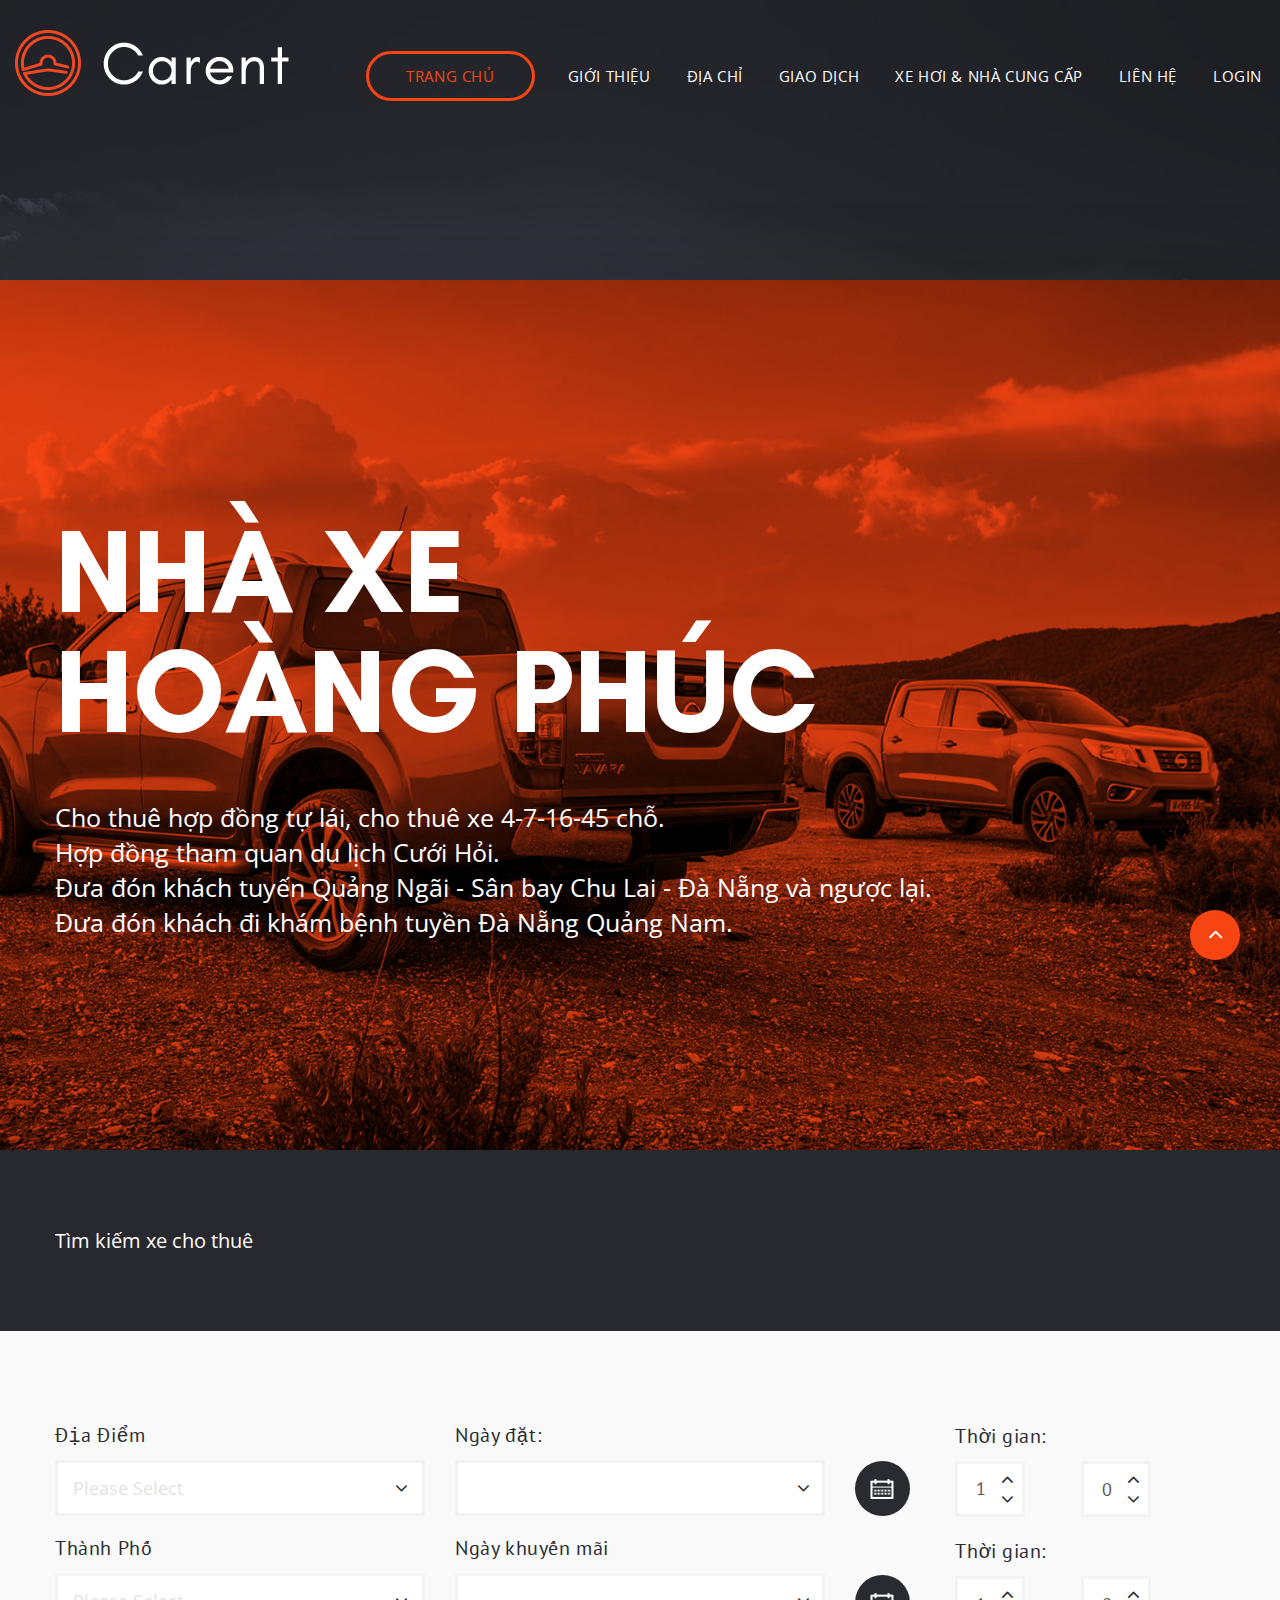
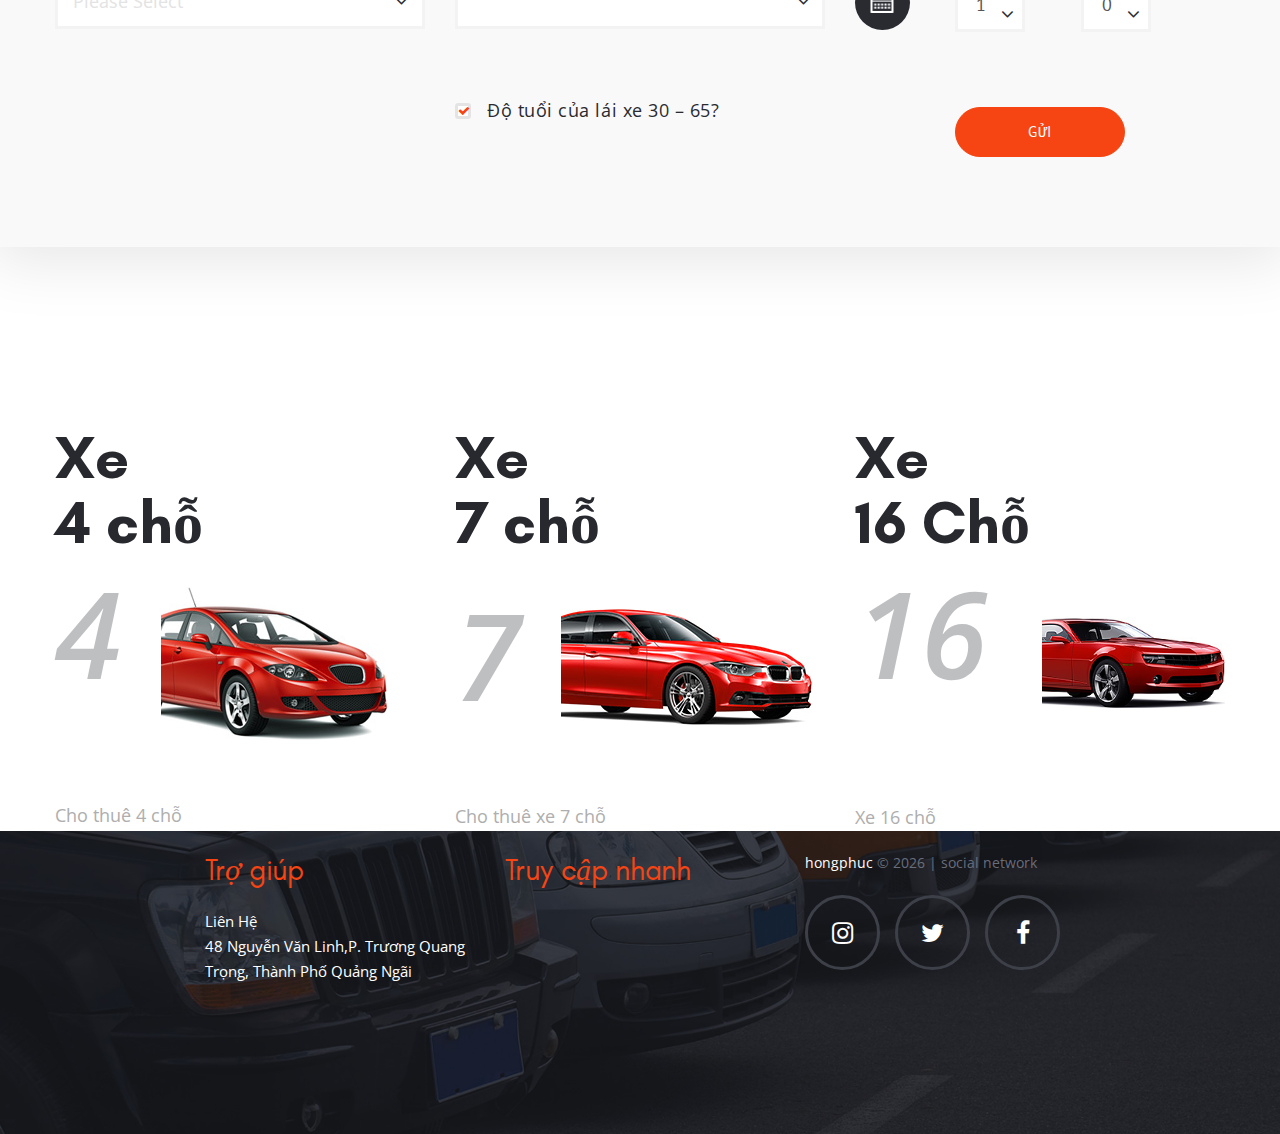
==== index.html @ 99f421aa "update" ====
<!DOCTYPE html>
<html lang="en" class="wide wow-animation">

<head>
  <!-- Site Title-->
  <title>Xe Hơi Hoàng Phúc</title>
  <meta name="format-detection" content="telephone=no">
  <meta name="viewport" content="width=device-width, height=device-height, initial-scale=1.0, maximum-scale=1.0, user-scalable=0">
  <meta http-equiv="X-UA-Compatible" content="IE=edge">
  <meta charset="utf-8">
  <link rel="icon" href="images/favicon.ico" type="image/x-icon">
  <!-- Stylesheets-->
  <link rel="stylesheet" type="text/css" href="//fonts.googleapis.com/css?family=Open+Sans:400,600i,700%7CPT+Sans:400,700">
  <link rel="stylesheet" href="css/style.css">
  <!--[if lt IE 10]>
    <div style="background: #212121; padding: 10px 0; box-shadow: 3px 3px 5px 0 rgba(0,0,0,.3); clear: both; text-align:center; position: relative; z-index:1;"><a href="http://windows.microsoft.com/en-US/internet-explorer/"><img src="images/ie8-panel/warning_bar_0000_us.jpg" border="0" height="42" width="820" alt="You are using an outdated browser. For a faster, safer browsing experience, upgrade for free today."></a></div>
    <script src="js/html5shiv.min.js"></script>
		<![endif]-->
</head>

<body>
  <!-- Page-->
  <div class="page text-center">
    <!-- Page Header-->
    <header class="page-header">
      <!-- RD Navbar-->
      <div class="rd-navbar-wrap">
        <nav data-layout="rd-navbar-fixed" data-sm-layout="rd-navbar-fixed" data-md-layout="rd-navbar-static" data-md-device-layout="rd-navbar-fixed"
          data-lg-layout="rd-navbar-static" data-lg-device-layout="rd-navbar-static" data-sm-stick-up-offset="50px" data-md-stick-up-offset="90px"
          data-lg-stick-up-offset="90px" class="rd-navbar">
          <div class="rd-navbar-inner">
            <!-- RD Navbar Panel-->
            <div class="rd-navbar-panel">
              <!-- RD Navbar Toggle-->
              <button data-rd-navbar-toggle=".rd-navbar-nav-wrap" class="rd-navbar-toggle">
                <span></span>
              </button>
              <div class="rd-navbar-panel-inner">
                <!-- RD Navbar Brand-->
                <div class="rd-navbar-brand">
                  <a href="index.html" class="brand-name">
                    <img src="images/logo-274x66.png" width="274" height="66" alt="" class="img-responsive veil reveal-lg-inline-block">
                    <p></p>
                  </a>
                </div>
                <div class="rd-navbar-nav-wrap">
                  <!-- RD Navbar Nav-->
                  <ul class="rd-navbar-nav">
                    <li class="active">
                      <a href="./">Trang Chủ</a>
                    </li>
                    <li>
                      <a href="about.html">Giới Thiệu</a>
                    </li>
                    <li>
                      <a href="locations.html">Địa Chỉ</a>
                      <!-- RD Navbar Dropdown-->
                      <ul class="rd-navbar-dropdown">
                        <li>
                          <a href="#">Hà Nội</a>
                        </li>
                        <li>
                          <a href="#">Việt Nam</a>
                        </li>
                        <li>
                          <a href="#">Đà Nẵng</a>
                        </li>
                        <li>
                          <a href="search-results.html">Tìm Kiếm Kết Quả</a>
                        </li>
                      </ul>
                    </li>
                    <li>
                      <a href="offers.html">Giao Dịch</a>
                      <!-- RD Navbar Megamenu-->
                      <ul class="rd-navbar-megamenu">
                        <li>
                          <ul>
                            <li>
                              <a href="#">Nhà Cung Cấp 1</a>
                            </li>
                            <li>
                              <a href="#">Nhà Cung Cấp 1</a>
                            </li> 2</a>
                        </li>
                        <li>
                          <a href="#">Nhà Cung Cấp 1</a>
                        </li> 3</a>
                    </li>
                    <li>
                      <a href="#">Nhà Cung Cấp 1</a>
                    </li> 4</a>
                    </li>
                    <li>
                      <a href="#">Nhà Cung Cấp 1</a>
                    </li> 5</a>
                    </li>
                    </ul>
                    </li>
                    <li>
                      <ul>
                        <li>
                          <a href="#">Nhà Cung Cấp 1</a>
                        </li> 6</a>
                    </li>
                    <li>
                      <a href="#">Nhà Cung Cấp 1</a>
                    </li> 7</a>
                    </li>
                    <li>
                      <a href="#">Nhà Cung Cấp 1</a>
                    </li> 8</a>
                    </li>
                    <li>
                      <a href="#">Nhà Cung Cấp 1</a>
                    </li> 9</a>
                    </li>
                    <li>
                      <a href="#">Nhà Cung Cấp 1</a>
                    </li> 10</a>
                    </li>
                    </ul>
                    </li>
                    <li>
                      <ul>
                        <li>
                          <a href="#">Nhà Cung Cấp 1</a>
                        </li> 11</a>
                    </li>
                    <li>
                      <a href="#">Nhà Cung Cấp 1</a>
                    </li> 12</a>
                    </li>
                    <li>
                      <a href="#">Nhà Cung Cấp 1</a>
                    </li> 13</a>
                    </li>
                    <li>
                      <a href="#">Nhà Cung Cấp 1</a>
                    </li> 14</a>
                    </li>
                    <li>
                      <a href="#">Nhà Cung Cấp 1</a>
                    </li> 15</a>
                    </li>
                    </ul>
                    </li>
                    <li>
                      <ul>
                        <li>
                          <a href="#">Nhà Cung Cấp 1</a>
                        </li> 16</a>
                    </li>
                    <li>
                      <a href="#">Nhà Cung Cấp 1</a>
                    </li> 17</a>
                    </li>
                    <li>
                      <a href="#">Nhà Cung Cấp 1</a>
                    </li> 18</a>
                    </li>
                    <li>
                      <a href="#">Nhà Cung Cấp 1</a>
                    </li> 19</a>
                    </li>
                    <li>
                      <a href="#">Nhà Cung Cấp 1</a>
                    </li> 20</a>
                    </li>
                    </ul>
                    </li>
                    </ul>
                    </li>
                    <li>
                      <a href="cars-and-services.html">Xe Hơi & Nhà Cung Cấp</a>
                    </li>
                    <li>
                      <a href="contacts.html">Liên Hệ</a>
                    </li>
                    <li>
                      <a href="contacts.html">Login</a>
                    </li>
                  </ul>
                </div>
              </div>
            </div>
          </div>
        </nav>
      </div>
    </header>
    <!-- Page Content-->
    <main class="page-content">
      <!-- Intro-->
      <section style="background: #292b31 url(images/background-01-2050x1200.jpg) center/cover no-repeat;" class="section-relative section-intro section-both-sides-insets section-intro-lg-height-800 context-dark">
        <!-- Box-->
        <div style="background: #f64512 url(images/background-02-1920x1100.jpg) center/cover no-repeat;" class="box section-intro-inner-bottom shadow-drop-xl section-height-800 section-60 section-sm-90 section-lg-230 inset-lg-left-30 inset-lg-right-30">
          <div class="shell text-left">
            <div class="range range-xs-center range-sm-left">
              <div class="cell-sm-10">
                <h1>Nhà Xe 
                  <br class="veil reveal-lg-inline-block">Hoàng Phúc</h1>
                <p class="text-big-25 offset-md-top-50 inset-lg-right-30">Cho thuê hợp đồng tự lái, cho thuê xe 4-7-16-45 chỗ.
                  <br>
                 Hợp đồng tham quan du lịch
                  Cưới Hỏi.
                <br>
                   Đưa đón khách tuyến Quảng Ngãi - Sân bay Chu Lai - Đà Nẵng và ngược lại. 
                  <br>
                  Đưa đón khách đi khám bệnh tuyền Đà Nẵng Quảng Nam.
                  
                </p>
              </div>
            </div>
          </div>
        </div>
      </section>
      <section class="section-lg-top-100">
        <!-- Car Rental Search-->
        <div class="box box-lg section-relative shadow-drop-md text-left">
          <div class="box-lg-header bg-gray-darker context-dark section-50 section-md-75">
            <div class="shell">
              <p style="font-size: 20px;">Tìm kiếm xe cho thuê</p>
            </div>
          </div>
          <div class="box-lg-body section-50 section-md-90 bg-alabaster">
            <div class="shell">
              <!-- RD Mailform-->
              <form class="rd-mailform text-left">
                <div class="range range-xs-center">
                  <div class="cell-sm-11 cell-md-4">
                    <div class="form-group form-group-select-outside">
                      <!--Select 2-->
                      <label class="form-custom-label form-custom-label-outside">Địa Điểm</label>
                      <select data-placeholder="Please Select" data-minimum-results-for-search="Infinity" data-constraints="@Required" class="form-control select-filter">
                        <option value="">&nbsp;</option>
                        <option value="2">Hà Nội</option>
                        <option value="3">Đà Nẵng</option>
                      </select>
                    </div>
                    <div class="form-group form-group-select-outside offset-top-35 offset-sm-top-18">
                      <!--Select 2-->
                      <label class="form-custom-label form-custom-label-outside">Thành Phố</label>
                      <select data-placeholder="Please Select" data-minimum-results-for-search="Infinity" data-constraints="@Required" class="form-control select-filter">
                        <option value="">&nbsp;</option>
                        <option value="2">TP Hà Nội</option>
                        <option value="3">TP Đà Nẵng</option>
                      </select>
                    </div>
                    <!-- <div class="form-group form-group-select-outside offset-top-35 offset-sm-top-18">
                      <!--Select 2-->
                      <!-- <label class="form-custom-label form-custom-label-outside">Location</label>
                      <select data-placeholder="Please Select" data-minimum-results-for-search="Infinity" data-constraints="@Required" class="form-control select-filter">
                        <option value="">&nbsp;</option>
                        <option value="2">Location 1</option>
                        <option value="3">Location 2</option>
                      </select> -->
                    <!-- </div> --> 
                  </div>
                  <div class="cell-xs-6 cell-sm-6 cell-md-4 offset-top-35 offset-md-top-0">
                    <!-- BootstrapDateTimePicker-->
                    <div class="form-group form-group-icon">
                      <label for="home-pickup-date" class="form-label form-label-outside">Ngày đặt:</label>
                      <div class="form-control-wrap">
                        <input id="home-pickup-date" type="text" name="pickup-date" data-time-picker="date" data-constraints="@Required" class="form-control">
                        <span class="icon icon-xs fa fa-angle-down text-gray-dark"></span>
                      </div>
                    </div>
                    <!-- BootstrapDateTimePicker-->
                    <div class="form-group form-group-icon offset-top-35 offset-sm-top-18">
                      <label for="home-pickup-drop" class="form-label form-label-outside">Ngày khuyến mãi</label>
                      <div class="form-control-wrap">
                        <input id="home-pickup-drop" type="text" name="pickup-drop" data-time-picker="date" data-constraints="@Required" class="form-control">
                        <span class="icon icon-xs fa fa-angle-down text-gray-dark"></span>
                      </div>
                    </div>
                    <div class="form-group offset-top-35 offset-sm-top-65">
                      <div class="form-group">
                        <label class="checkbox-inline text-gray-dark text-spacing-30 text-sm-nowrap">
                          <input name="input-group-radio" value="checkbox-1" type="checkbox" checked>Độ tuổi của lái xe 30 – 65?
                        </label>
                      </div>
                    </div>
                  </div>
                  <div class="cell-lg-1 offset-top-0 veil reveal-lg-inline-block">
                    <label for="home-pickup-date" class="label-inverse-lg-none icon icon-img icon-circle icon-default offset-top-40 veil reveal-sm-inline-block">
                      <img src="images/icon-01-23x20.png" width="23" height="20" alt="" class="img-responsive center-block">
                    </label>
                    <label for="home-pickup-drop" class="label-inverse-lg-none icon icon-img icon-circle icon-default offset-top-35 veil reveal-sm-inline-block">
                      <img src="images/icon-01-23x20.png" width="23" height="20" alt="" class="img-responsive center-block">
                    </label>
                  </div>
                  <div class="cell-xs-6 cell-sm-5 cell-md-4 cell-lg-3 offset-top-35 offset-md-top-0">
                    <div class="form-group product-number">
                      <label class="form-custom-label form-custom-label-outside">Thời gian:</label>
                      <input type="number" data-zeros="true" value="1" min="1" max="24" data-constraints="@Numeric @Required" class="form-control">
                    </div>
                    <div class="form-group product-number offset-top-30 offset-sm-top-40">
                      <input type="number" data-zeros="true" value="0" min="0" max="60" data-constraints="@Numeric @Required" class="form-control">
                    </div>
                    <div class="offset-top-5 offset-sm-top-0 offset-inverse-sm-top-10">
                      <div class="form-group product-number">
                        <label class="form-custom-label form-custom-label-outside">Thời gian:</label>
                        <input type="number" data-zeros="true" value="1" min="1" max="24" data-constraints="@Numeric @Required" class="form-control">
                      </div>
                      <div class="form-group product-number offset-top-14 offset-sm-top-24">
                        <input type="number" data-zeros="true" value="0" min="0" max="60" data-constraints="@Numeric @Required" class="form-control">
                      </div>
                    </div>
                    <button type="submit" class="btn btn-primary offset-top-20 offset-md-top-45">Gửi</button>
                  </div>
                </div>
              </form>
            </div>
          </div>
        </div>
        <div class="shell offset-top-70 offset-lg-top-178 text-left">
          <div class="range range-xs-left">
            <div class="cell-sm-10 cell-md-4">
              <h3>Xe 
                <br class="veil reveal-lg-inline-block">4 chỗ</h3>
              <!-- Unit-->
              <div class="unit unit-horizontal unit-spacing-sm offset-top-18">
                <div class="unit-left">
                  <h1 class="h1-variant-2 text-gray-dark-03 font-default text-uppercase-none text-sbold text-italic">4</h1>
                </div>
                <div class="unit-body">
                  <div class="offset-top-14">
                    <img src="images/home-01-227x154.jpg" width="227" height="154" alt="" class="img-responsive center-block">
                  </div>
                </div>
              </div>
              <p class="offset-top-30 offset-lg-top-60">Cho thuê 4 chỗ</p>
            </div>
            <div class="cell-sm-10 cell-md-4 offset-top-60 offset-md-top-0">
              <h3>Xe 
                <br class="veil reveal-lg-inline-block">7 chỗ</h3>
              <!-- Unit-->
              <div class="unit unit-horizontal unit-spacing-sm offset-top-40">
                <div class="unit-left">
                  <h1 class="h1-variant-2 text-gray-dark-03 font-default text-uppercase-none text-sbold text-italic">7</h1>
                </div>
                <div class="unit-body">
                  <div class="offset-top-14">
                    <img src="images/home-02-251x116.jpg" width="251" height="116" alt="" class="img-responsive center-block">
                  </div>
                </div>
              </div>
              <p class="offset-top-30 offset-md-top-50 offset-lg-top-77 inset-lg-right-65">Cho thuê xe 7 chỗ</p>
            </div>
            <div class="cell-sm-10 cell-md-4 offset-top-60 offset-md-top-0">
              <h3>Xe 
                <br class="veil reveal-lg-inline-block">16 Chỗ</h3>
              <!-- Unit-->
              <div class="unit unit-horizontal unit-spacing-md offset-top-18">
                <div class="unit-left">
                  <h1 class="h1-variant-2 text-gray-dark-03 font-default text-uppercase-none text-sbold text-italic">16</h1>
                </div>
                <div class="unit-body">
                  <div class="offset-top-45">
                    <img src="images/home-03-236x116.jpg" width="236" height="116" alt="" class="img-responsive center-block">
                  </div>
                </div>
              </div><br>
              <p class="offset-top-30 offset-md-top-35 offset-lg-top-67 inset-lg-right-30">Xe 16 chỗ</p>
            </div>
          </div>
        </div>
      </section>     
    <!-- Page Footer-->
    <footer style="background: #292b31 url(images/background-05-1920x1100.jpg) center/cover no-repeat;" class="page-footer">
      <div class="shell section-top-90 section-bottom-90 section-md-top-20 section-md-bottom-150">
        <div class="range range-xs-center text-left">
          <div class="cell-xs-3 cell-sm-4 cell-md-3">
            <h5 class="text-italic text-regular text-primary">Trợ giúp</h5>
            <!-- List-->
            <ul class="list list-0 p text-small-15 offset-top-10 offset-md-top-20">
              <li>
                <a href="contacts.html" class="text-white">Liên Hệ</a>
              </li>
              <li>
                  <a href="contacts.html" class="text-white">48 Nguyễn Văn Linh,P. Trương Quang Trọng, Thành Phố Quảng Ngãi</a>
                </li>
            </ul>
          </div>
          <div class="cell-xs-5 cell-sm-5 cell-md-3 offset-top-35 offset-xs-top-0">
            <h5 class="text-italic text-regular text-primary">Truy cập nhanh</h5>
            <!-- List-->
            <ul class="list list-0 p text-small-15 offset-top-10 offset-md-top-20">
              <li>
                <a href="#" class="text-white"></a>
              </li>
              <li>
                <a href="#" class="text-white"></a>
              </li>
              <li>
                <a href="#" class="text-white"></a>
              </li>
              <li>
                <a href="#" class="text-white"></a>
              </li>
              <li>
                <a href="#" class="text-white"></a>
              </li>
              <li>
                <a href="#" class="text-white"></a>
              </li>
            </ul>
          </div>
          <div class="cell-sm-5 cell-md-3 offset-top-35 offset-md-top-0 text-xs-center text-sm-left">
            <p class="text-small-14 text-pale-sky">
              <span class="text-white">hongphuc</span> &#169;
              <span id="copyright-year"></span> &#124;
              <a href="privacy.html" class="text-pale-sky">social network</a>
            </p>
            <!-- List Inline-->
            <ul class="list-inline offset-top-20">
              <li class="text-center">
                <a href="#" class="icon icon-sm icon-circle icon-bordered fa fa-instagram icon-transparent"></a>
              </li>
              <li class="text-center">
                <a href="#" class="icon icon-sm icon-circle icon-bordered fa fa-twitter icon-transparent"></a>
              </li>
              <li class="text-center">
                <a href="#" class="icon icon-sm icon-circle icon-bordered fa fa-facebook-f icon-transparent"></a>
                <!-- {%FOOTER_LINK}-->
              </li>
            </ul>
          </div>
        </div>
      </div>
    </footer>
  </div>
  <!-- Global Mailform Output-->
  <div id="form-output-global" class="snackbars"></div>
  <!-- Java script-->
  <script src="js/core.min.js"></script>
  <script src="js/script.js"></script>
  <script type="text/javascript">
    var _gaq = _gaq || [];
    _gaq.push(['_setAccount', 'UA-7078796-5']);
    _gaq.push(['_trackPageview']);
    (function () {
      var ga = document.createElement('script');
      ga.type = 'text/javascript';
      ga.async = true;
      ga.src = ('https:' == document.location.protocol ? 'https://ssl' : 'http://www') +
        '.google-analytics.com/ga.js';
      var s = document.getElementsByTagName('script')[0];
      s.parentNode.insertBefore(ga, s);
    })();
  </script>
</body>
<!-- Google Tag Manager -->
<noscript>
  <iframe src="//www.googletagmanager.com/ns.html?id=GTM-P9FT69" height="0" width="0" style="display:none;visibility:hidden"></iframe>
</noscript>
<script>
  (function (w, d, s, l, i) {
    w[l] = w[l] || [];
    w[l].push({
      'gtm.start': new Date().getTime(),
      event: 'gtm.js'
    });
    var f = d.getElementsByTagName(s)[0],
      j = d.createElement(s),
      dl = l != 'dataLayer' ? '&l=' + l : '';
    j.async = true;
    j.src = '//www.googletagmanager.com/gtm.js?id=' + i + dl;
    f.parentNode.insertBefore(j, f);
  })(window, document, 'script', 'dataLayer', 'GTM-P9FT69');
</script>
<!-- End Google Tag Manager -->

</html>
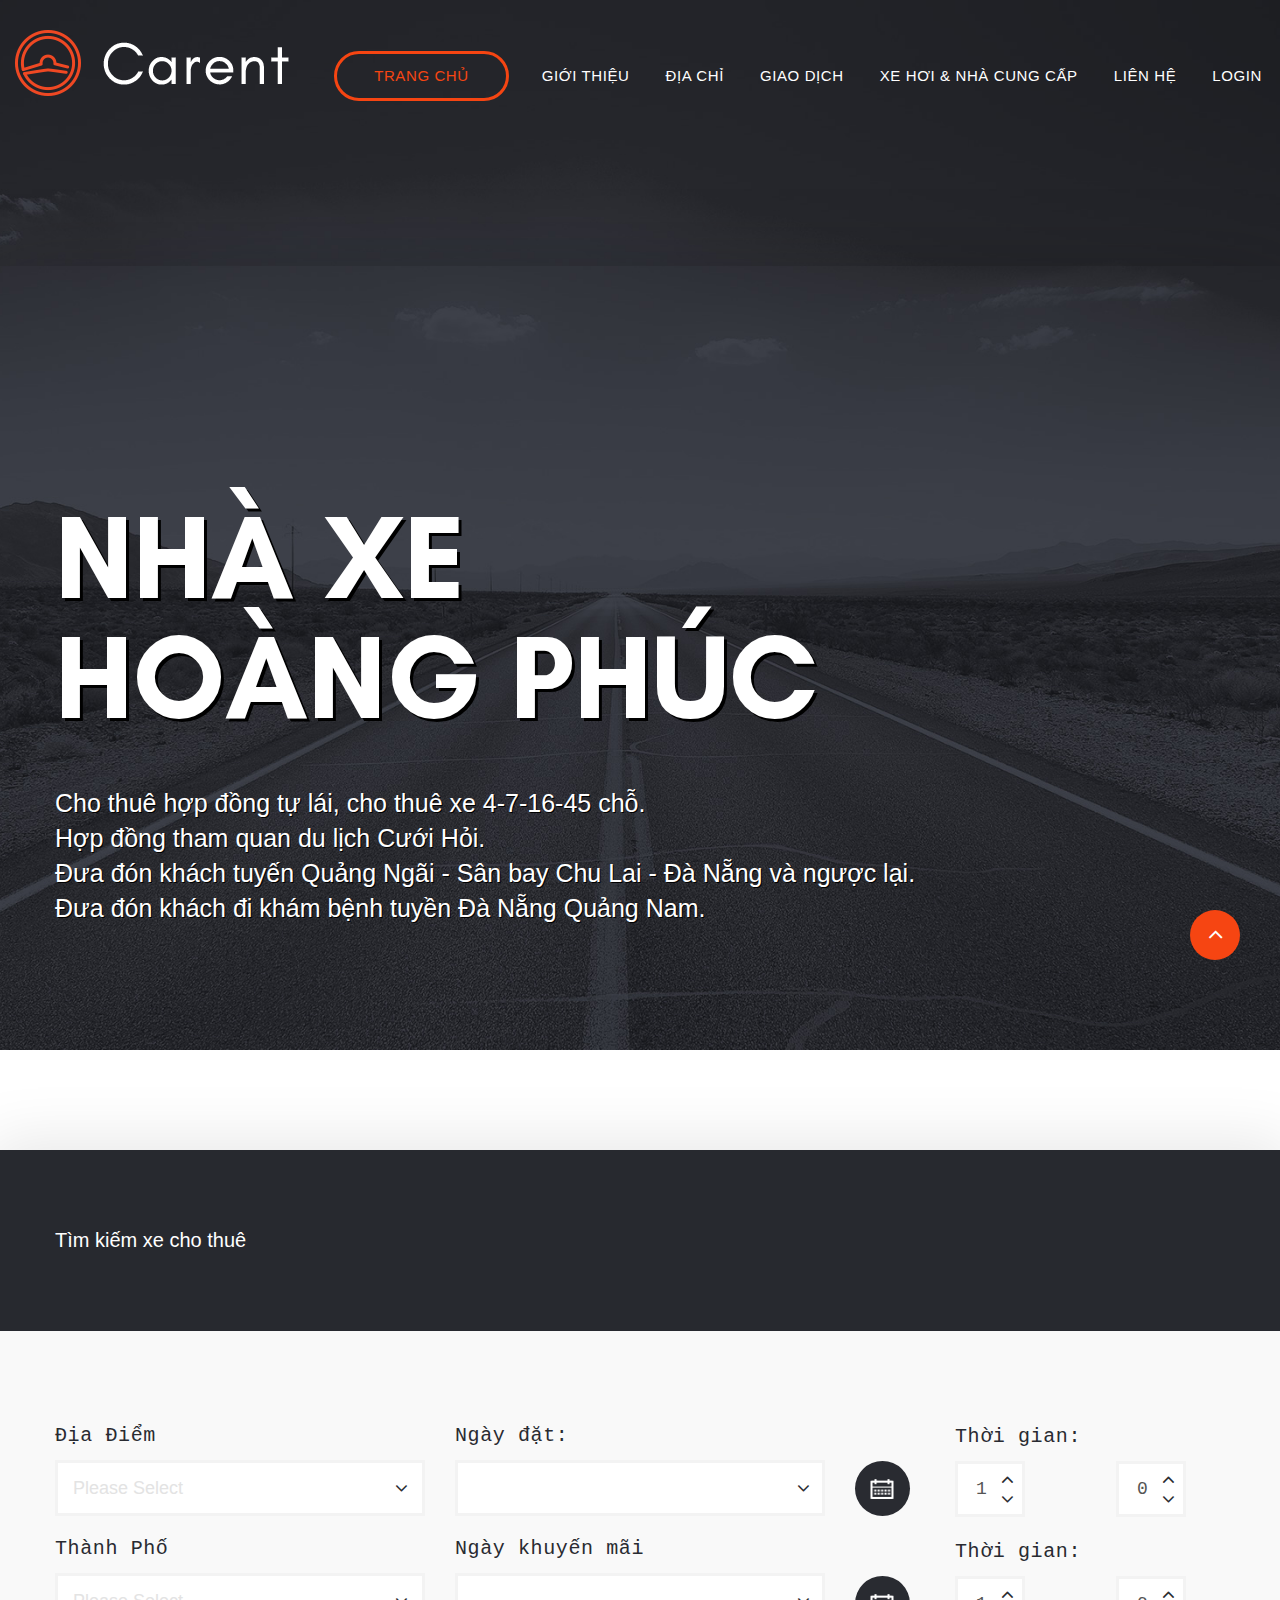
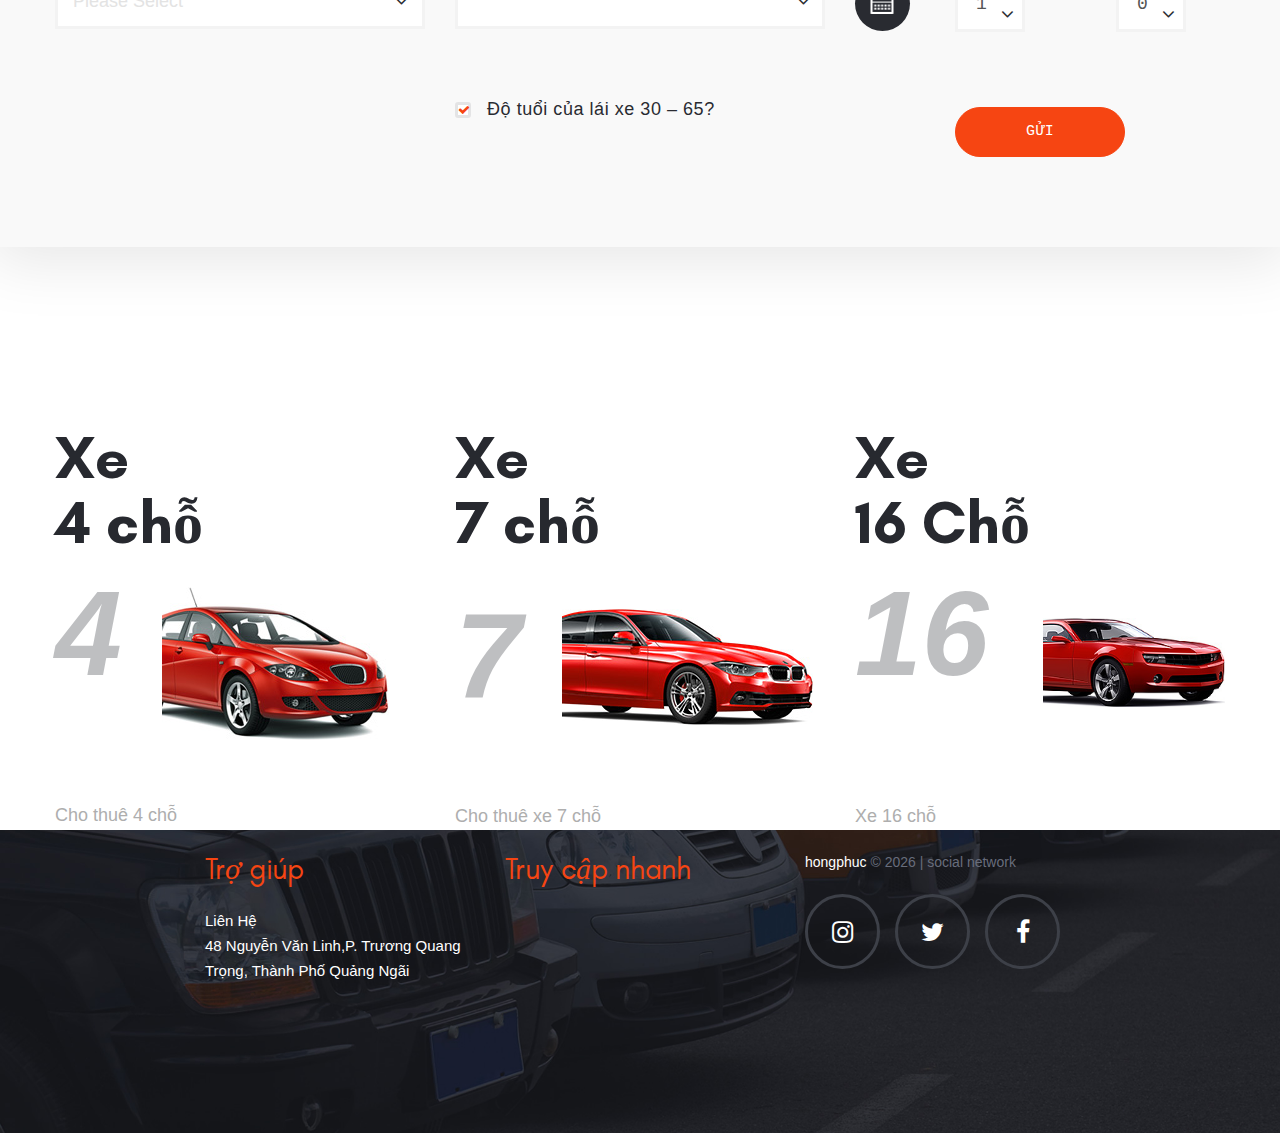
==== commit f27cfd46: "hehe" ====
--- a/index.html
+++ b/index.html
@@ -10,7 +10,7 @@
   <meta charset="utf-8">
   <link rel="icon" href="images/favicon.ico" type="image/x-icon">
   <!-- Stylesheets-->
-  <link rel="stylesheet" type="text/css" href="//fonts.googleapis.com/css?family=Open+Sans:400,600i,700%7CPT+Sans:400,700">
+  <!-- <link rel="stylesheet" type="text/css" href="//fonts.googleapis.com/css?family=Open+Sans:400,600i,700%7CPT+Sans:400,700"> -->
   <link rel="stylesheet" href="css/style.css">
   <!--[if lt IE 10]>
     <div style="background: #212121; padding: 10px 0; box-shadow: 3px 3px 5px 0 rgba(0,0,0,.3); clear: both; text-align:center; position: relative; z-index:1;"><a href="http://windows.microsoft.com/en-US/internet-explorer/"><img src="images/ie8-panel/warning_bar_0000_us.jpg" border="0" height="42" width="820" alt="You are using an outdated browser. For a faster, safer browsing experience, upgrade for free today."></a></div>
@@ -193,22 +193,30 @@
       <!-- Intro-->
       <section style="background: #292b31 url(images/background-01-2050x1200.jpg) center/cover no-repeat;" class="section-relative section-intro section-both-sides-insets section-intro-lg-height-800 context-dark">
         <!-- Box-->
-        <div style="background: #f64512 url(images/background-02-1920x1100.jpg) center/cover no-repeat;" class="box section-intro-inner-bottom shadow-drop-xl section-height-800 section-60 section-sm-90 section-lg-230 inset-lg-left-30 inset-lg-right-30">
+        <div style="background: url(https://cdn.pixabay.com/photo/2016/07/01/14/41/audi-1491177_960_720.jpg) center/cover no-repeat;"
+          class="box section-intro-inner-bottom shadow-drop-xl section-height-800 section-60 section-sm-90 section-lg-230 inset-lg-left-30 inset-lg-right-30">
           <div class="shell text-left">
             <div class="range range-xs-center range-sm-left">
               <div class="cell-sm-10">
-                <h1>Nhà Xe 
+                <h1 class="h1">Nhà Xe
                   <br class="veil reveal-lg-inline-block">Hoàng Phúc</h1>
-                <p class="text-big-25 offset-md-top-50 inset-lg-right-30">Cho thuê hợp đồng tự lái, cho thuê xe 4-7-16-45 chỗ.
+                <p class="text-big-25 offset-md-top-50 inset-lg-right-30 thep">Cho thuê hợp đồng tự lái, cho thuê xe 4-7-16-45 chỗ.
                   <br>
-                 Hợp đồng tham quan du lịch
-                  Cưới Hỏi.
-                <br>
-                   Đưa đón khách tuyến Quảng Ngãi - Sân bay Chu Lai - Đà Nẵng và ngược lại. 
-                  <br>
-                  Đưa đón khách đi khám bệnh tuyền Đà Nẵng Quảng Nam.
-                  
+                  Hợp đồng tham quan du lịch Cưới Hỏi.
+                    <br> Đưa đón khách tuyến Quảng Ngãi - Sân bay Chu Lai - Đà Nẵng và ngược lại.
+                    <br> Đưa đón khách đi khám bệnh tuyền Đà Nẵng Quảng Nam.
+      
                 </p>
+                <style>
+                  .h1 {
+                    text-shadow: 3px 3px black;
+
+                  }
+
+                  .thep{
+                    text-shadow: 1px 1px black;
+                  }
+                </style>
               </div>
             </div>
           </div>
@@ -248,13 +256,13 @@
                     </div>
                     <!-- <div class="form-group form-group-select-outside offset-top-35 offset-sm-top-18">
                       <!--Select 2-->
-                      <!-- <label class="form-custom-label form-custom-label-outside">Location</label>
+                    <!-- <label class="form-custom-label form-custom-label-outside">Location</label>
                       <select data-placeholder="Please Select" data-minimum-results-for-search="Infinity" data-constraints="@Required" class="form-control select-filter">
                         <option value="">&nbsp;</option>
                         <option value="2">Location 1</option>
                         <option value="3">Location 2</option>
                       </select> -->
-                    <!-- </div> --> 
+                    <!-- </div> -->
                   </div>
                   <div class="cell-xs-6 cell-sm-6 cell-md-4 offset-top-35 offset-md-top-0">
                     <!-- BootstrapDateTimePicker-->
@@ -316,7 +324,7 @@
         <div class="shell offset-top-70 offset-lg-top-178 text-left">
           <div class="range range-xs-left">
             <div class="cell-sm-10 cell-md-4">
-              <h3>Xe 
+              <h3>Xe
                 <br class="veil reveal-lg-inline-block">4 chỗ</h3>
               <!-- Unit-->
               <div class="unit unit-horizontal unit-spacing-sm offset-top-18">
@@ -332,7 +340,7 @@
               <p class="offset-top-30 offset-lg-top-60">Cho thuê 4 chỗ</p>
             </div>
             <div class="cell-sm-10 cell-md-4 offset-top-60 offset-md-top-0">
-              <h3>Xe 
+              <h3>Xe
                 <br class="veil reveal-lg-inline-block">7 chỗ</h3>
               <!-- Unit-->
               <div class="unit unit-horizontal unit-spacing-sm offset-top-40">
@@ -348,7 +356,7 @@
               <p class="offset-top-30 offset-md-top-50 offset-lg-top-77 inset-lg-right-65">Cho thuê xe 7 chỗ</p>
             </div>
             <div class="cell-sm-10 cell-md-4 offset-top-60 offset-md-top-0">
-              <h3>Xe 
+              <h3>Xe
                 <br class="veil reveal-lg-inline-block">16 Chỗ</h3>
               <!-- Unit-->
               <div class="unit unit-horizontal unit-spacing-md offset-top-18">
@@ -360,75 +368,76 @@
                     <img src="images/home-03-236x116.jpg" width="236" height="116" alt="" class="img-responsive center-block">
                   </div>
                 </div>
-              </div><br>
+              </div>
+              <br>
               <p class="offset-top-30 offset-md-top-35 offset-lg-top-67 inset-lg-right-30">Xe 16 chỗ</p>
             </div>
           </div>
         </div>
-      </section>     
-    <!-- Page Footer-->
-    <footer style="background: #292b31 url(images/background-05-1920x1100.jpg) center/cover no-repeat;" class="page-footer">
-      <div class="shell section-top-90 section-bottom-90 section-md-top-20 section-md-bottom-150">
-        <div class="range range-xs-center text-left">
-          <div class="cell-xs-3 cell-sm-4 cell-md-3">
-            <h5 class="text-italic text-regular text-primary">Trợ giúp</h5>
-            <!-- List-->
-            <ul class="list list-0 p text-small-15 offset-top-10 offset-md-top-20">
-              <li>
-                <a href="contacts.html" class="text-white">Liên Hệ</a>
-              </li>
-              <li>
+      </section>
+      <!-- Page Footer-->
+      <footer style="background: #292b31 url(images/background-05-1920x1100.jpg) center/cover no-repeat;" class="page-footer">
+        <div class="shell section-top-90 section-bottom-90 section-md-top-20 section-md-bottom-150">
+          <div class="range range-xs-center text-left">
+            <div class="cell-xs-3 cell-sm-4 cell-md-3">
+              <h5 class="text-italic text-regular text-primary">Trợ giúp</h5>
+              <!-- List-->
+              <ul class="list list-0 p text-small-15 offset-top-10 offset-md-top-20">
+                <li>
+                  <a href="contacts.html" class="text-white">Liên Hệ</a>
+                </li>
+                <li>
                   <a href="contacts.html" class="text-white">48 Nguyễn Văn Linh,P. Trương Quang Trọng, Thành Phố Quảng Ngãi</a>
                 </li>
-            </ul>
-          </div>
-          <div class="cell-xs-5 cell-sm-5 cell-md-3 offset-top-35 offset-xs-top-0">
-            <h5 class="text-italic text-regular text-primary">Truy cập nhanh</h5>
-            <!-- List-->
-            <ul class="list list-0 p text-small-15 offset-top-10 offset-md-top-20">
-              <li>
-                <a href="#" class="text-white"></a>
-              </li>
-              <li>
-                <a href="#" class="text-white"></a>
-              </li>
-              <li>
-                <a href="#" class="text-white"></a>
-              </li>
-              <li>
-                <a href="#" class="text-white"></a>
-              </li>
-              <li>
-                <a href="#" class="text-white"></a>
-              </li>
-              <li>
-                <a href="#" class="text-white"></a>
-              </li>
-            </ul>
-          </div>
-          <div class="cell-sm-5 cell-md-3 offset-top-35 offset-md-top-0 text-xs-center text-sm-left">
-            <p class="text-small-14 text-pale-sky">
-              <span class="text-white">hongphuc</span> &#169;
-              <span id="copyright-year"></span> &#124;
-              <a href="privacy.html" class="text-pale-sky">social network</a>
-            </p>
-            <!-- List Inline-->
-            <ul class="list-inline offset-top-20">
-              <li class="text-center">
-                <a href="#" class="icon icon-sm icon-circle icon-bordered fa fa-instagram icon-transparent"></a>
-              </li>
-              <li class="text-center">
-                <a href="#" class="icon icon-sm icon-circle icon-bordered fa fa-twitter icon-transparent"></a>
-              </li>
-              <li class="text-center">
-                <a href="#" class="icon icon-sm icon-circle icon-bordered fa fa-facebook-f icon-transparent"></a>
-                <!-- {%FOOTER_LINK}-->
-              </li>
-            </ul>
+              </ul>
+            </div>
+            <div class="cell-xs-5 cell-sm-5 cell-md-3 offset-top-35 offset-xs-top-0">
+              <h5 class="text-italic text-regular text-primary">Truy cập nhanh</h5>
+              <!-- List-->
+              <ul class="list list-0 p text-small-15 offset-top-10 offset-md-top-20">
+                <li>
+                  <a href="#" class="text-white"></a>
+                </li>
+                <li>
+                  <a href="#" class="text-white"></a>
+                </li>
+                <li>
+                  <a href="#" class="text-white"></a>
+                </li>
+                <li>
+                  <a href="#" class="text-white"></a>
+                </li>
+                <li>
+                  <a href="#" class="text-white"></a>
+                </li>
+                <li>
+                  <a href="#" class="text-white"></a>
+                </li>
+              </ul>
+            </div>
+            <div class="cell-sm-5 cell-md-3 offset-top-35 offset-md-top-0 text-xs-center text-sm-left">
+              <p class="text-small-14 text-pale-sky">
+                <span class="text-white">hongphuc</span> &#169;
+                <span id="copyright-year"></span> &#124;
+                <a href="privacy.html" class="text-pale-sky">social network</a>
+              </p>
+              <!-- List Inline-->
+              <ul class="list-inline offset-top-20">
+                <li class="text-center">
+                  <a href="#" class="icon icon-sm icon-circle icon-bordered fa fa-instagram icon-transparent"></a>
+                </li>
+                <li class="text-center">
+                  <a href="#" class="icon icon-sm icon-circle icon-bordered fa fa-twitter icon-transparent"></a>
+                </li>
+                <li class="text-center">
+                  <a href="#" class="icon icon-sm icon-circle icon-bordered fa fa-facebook-f icon-transparent"></a>
+                  <!-- {%FOOTER_LINK}-->
+                </li>
+              </ul>
+            </div>
           </div>
         </div>
-      </div>
-    </footer>
+      </footer>
   </div>
   <!-- Global Mailform Output-->
   <div id="form-output-global" class="snackbars"></div>
--- a/css/style.css
+++ b/css/style.css
@@ -16293,6 +16293,10 @@
 
 @media (min-width: 1200px) and (max-height: 800px) {
   .page .section-height-800 {
+    padding-top: 120px;
+    padding-bottom: 120px;
+  }
+  .page .hello{
     padding-top: 5px;
     padding-bottom: 5px;
   }
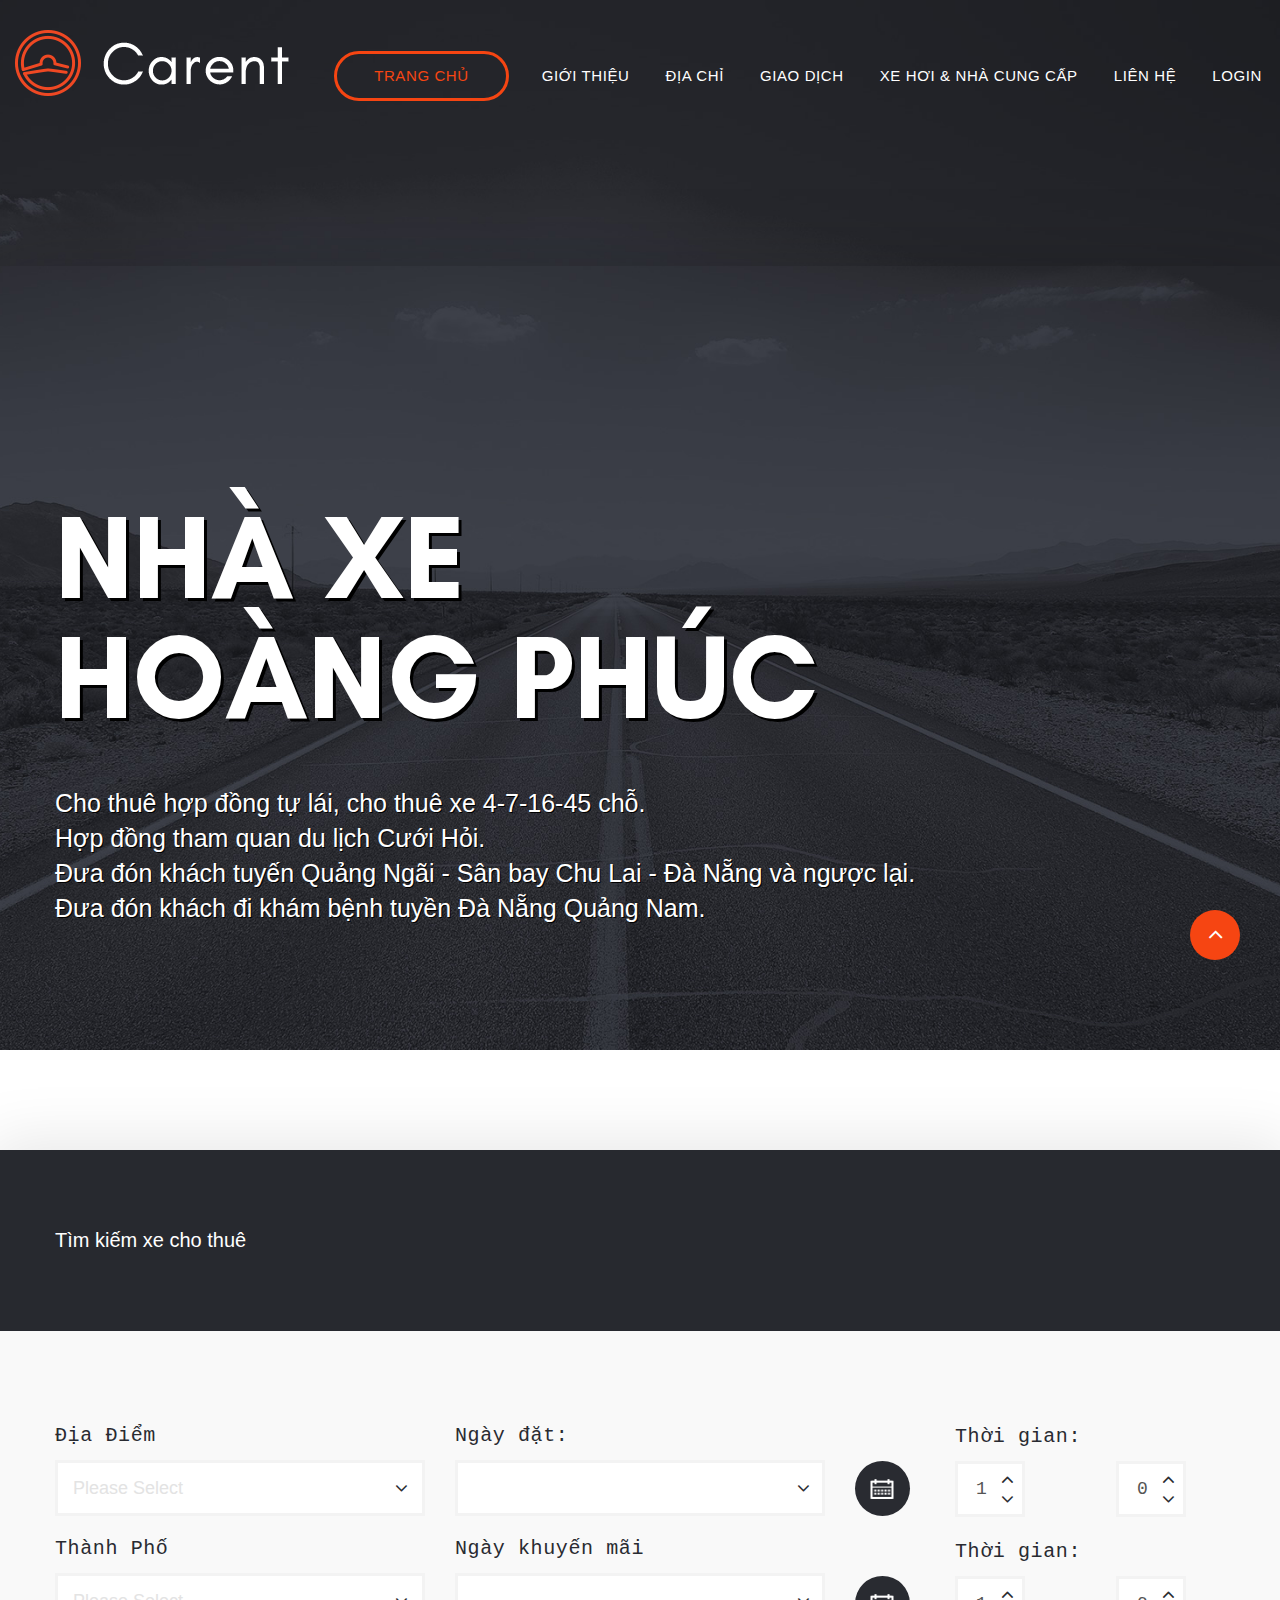
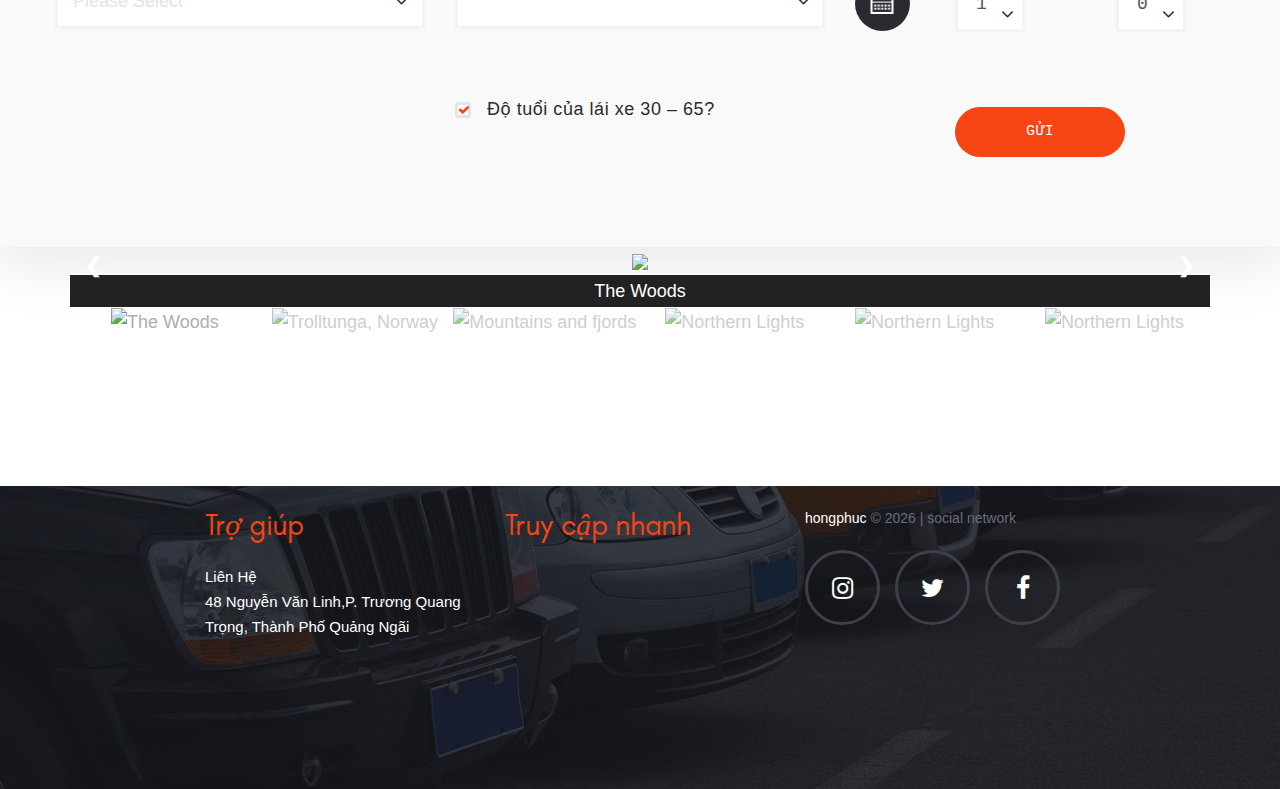
==== commit 7c3a90a6: "hehe" ====
--- a/index.html
+++ b/index.html
@@ -321,59 +321,187 @@
             </div>
           </div>
         </div>
-        <div class="shell offset-top-70 offset-lg-top-178 text-left">
-          <div class="range range-xs-left">
-            <div class="cell-sm-10 cell-md-4">
-              <h3>Xe
-                <br class="veil reveal-lg-inline-block">4 chỗ</h3>
-              <!-- Unit-->
-              <div class="unit unit-horizontal unit-spacing-sm offset-top-18">
-                <div class="unit-left">
-                  <h1 class="h1-variant-2 text-gray-dark-03 font-default text-uppercase-none text-sbold text-italic">4</h1>
+       
+        <div class="container">
+            <div class="mySlides">
+              <div class="numbertext">1 / 4</div>
+              <img src="https://www.w3schools.com/howto/img_nature_wide.jpg" style="width:100%">
+            </div>
+          
+            <div class="mySlides">
+              <div class="numbertext">2 / 4</div>
+              <img src="https://www.w3schools.com/howto/img_snow_wide.jpg" style="width:100%">
+            </div>
+          
+            <div class="mySlides">
+              <div class="numbertext">3 / 4</div>
+              <img src="https://www.w3schools.com/howto/img_woods_wide.jpg" style="width:100%">
+            </div>
+              
+            <div class="mySlides">
+              <div class="numbertext">4 / 4</div>
+              <img src="https://www.w3schools.com/howto/img_woods_wide.jpg" style="width:100%">
+            </div>
+        
+              
+            <a class="prev" onclick="plusSlides(-1)">❮</a>
+            <a class="next" onclick="plusSlides(1)">❯</a>
+          
+            <div class="caption-container">
+              <p id="caption"></p>
+            </div>
+          
+            <div class="row">
+              <div class="column">
+                <img class="demo cursor" src="https://www.w3schools.com/howto/img_nature_wide.jpg" style="width:100%" onclick="currentSlide(1)" alt="The Woods">
+              </div>
+              <div class="column">
+                <img class="demo cursor" src="https://www.w3schools.com/howto/img_snow_wide.jpg" style="width:100%" onclick="currentSlide(2)" alt="Trolltunga, Norway">
+              </div>
+              <div class="column">
+                <img class="demo cursor" src="https://www.w3schools.com/howto/img_woods_wide.jpg" style="width:100%" onclick="currentSlide(3)" alt="Mountains and fjords">
+              </div>
+              <div class="column">
+                <img class="demo cursor" src="https://www.w3schools.com/howto/img_woods_wide.jpg" style="width:100%" onclick="currentSlide(4)" alt="Northern Lights">
+              </div>
+              <div class="column">
+                  <img class="demo cursor" src="https://www.w3schools.com/howto/img_woods_wide.jpg" style="width:100%" onclick="currentSlide(4)" alt="Northern Lights">
                 </div>
-                <div class="unit-body">
-                  <div class="offset-top-14">
-                    <img src="images/home-01-227x154.jpg" width="227" height="154" alt="" class="img-responsive center-block">
+                <div class="column">
+                    <img class="demo cursor" src="https://www.w3schools.com/howto/img_woods_wide.jpg" style="width:100%" onclick="currentSlide(4)" alt="Northern Lights">
                   </div>
-                </div>
-              </div>
-              <p class="offset-top-30 offset-lg-top-60">Cho thuê 4 chỗ</p>
-            </div>
-            <div class="cell-sm-10 cell-md-4 offset-top-60 offset-md-top-0">
-              <h3>Xe
-                <br class="veil reveal-lg-inline-block">7 chỗ</h3>
-              <!-- Unit-->
-              <div class="unit unit-horizontal unit-spacing-sm offset-top-40">
-                <div class="unit-left">
-                  <h1 class="h1-variant-2 text-gray-dark-03 font-default text-uppercase-none text-sbold text-italic">7</h1>
-                </div>
-                <div class="unit-body">
-                  <div class="offset-top-14">
-                    <img src="images/home-02-251x116.jpg" width="251" height="116" alt="" class="img-responsive center-block">
-                  </div>
-                </div>
-              </div>
-              <p class="offset-top-30 offset-md-top-50 offset-lg-top-77 inset-lg-right-65">Cho thuê xe 7 chỗ</p>
-            </div>
-            <div class="cell-sm-10 cell-md-4 offset-top-60 offset-md-top-0">
-              <h3>Xe
-                <br class="veil reveal-lg-inline-block">16 Chỗ</h3>
-              <!-- Unit-->
-              <div class="unit unit-horizontal unit-spacing-md offset-top-18">
-                <div class="unit-left">
-                  <h1 class="h1-variant-2 text-gray-dark-03 font-default text-uppercase-none text-sbold text-italic">16</h1>
-                </div>
-                <div class="unit-body">
-                  <div class="offset-top-45">
-                    <img src="images/home-03-236x116.jpg" width="236" height="116" alt="" class="img-responsive center-block">
-                  </div>
-                </div>
-              </div>
-              <br>
-              <p class="offset-top-30 offset-md-top-35 offset-lg-top-67 inset-lg-right-30">Xe 16 chỗ</p>
             </div>
           </div>
-        </div>
+          <style>
+            * {
+  box-sizing: border-box;
+}
+
+img {
+  vertical-align: middle;
+}
+
+/* Position the image container (needed to position the left and right arrows) */
+.container {
+  position: relative;
+  margin-bottom: 150px;
+}
+
+/* Hide the images by default */
+.mySlides {
+  display: none;
+}
+.row{
+  margin-left: 0px;
+    margin-right: 0px;
+}
+
+/* Add a pointer when hovering over the thumbnail images */
+.cursor {
+  cursor: pointer;
+}
+
+/* Next & previous buttons */
+.prev,
+.next {
+  cursor: pointer;
+    position: absolute;
+    top: 40%;
+    width: auto;
+    padding: 15px;
+    margin-top: -48px;
+    /* margin-right: -2px; */
+    color: white;
+    margin-left: -570px;
+    font-weight: bold;
+    font-size: 20px;
+    margin-right: 15px;
+    border-radius: 0 3px 3px 0;
+    user-select: none;
+    -webkit-user-select: none;
+}
+
+/* Position the "next button" to the right */
+.next {
+  right: 0;
+  border-radius: 3px 0 0 3px;
+}
+
+/* On hover, add a black background color with a little bit see-through */
+.prev:hover,
+.next:hover {
+  background-color: rgba(0, 0, 0, 0.8);
+}
+
+/* Number text (1/3 etc) */
+.numbertext {
+  color: #f2f2f2;
+  font-size: 12px;
+  padding: 8px 12px;
+  position: absolute;
+  top: 0;
+}
+
+/* Container for image text */
+.caption-container {
+  text-align: center;
+  background-color: #222;
+  padding: 2px 16px;
+  color: white;
+}
+
+.row:after {
+  content: "";
+  display: table;
+  clear: both;
+}
+
+/* Six columns side by side */
+.column {
+  float: left;
+  width: 16.66%;
+}
+
+/* Add a transparency effect for thumnbail images */
+.demo {
+  opacity: 0.6;
+}
+
+.active,
+.demo:hover {
+  opacity: 1;
+}
+          </style>
+          <script>
+          var slideIndex = 1;
+          showSlides(slideIndex);
+          
+          function plusSlides(n) {
+            showSlides(slideIndex += n);
+          }
+          
+          function currentSlide(n) {
+            showSlides(slideIndex = n);
+          }
+          
+          function showSlides(n) {
+            var i;
+            var slides = document.getElementsByClassName("mySlides");
+            var dots = document.getElementsByClassName("demo");
+            var captionText = document.getElementById("caption");
+            if (n > slides.length) {slideIndex = 1}
+            if (n < 1) {slideIndex = slides.length}
+            for (i = 0; i < slides.length; i++) {
+                slides[i].style.display = "none";
+            }
+            for (i = 0; i < dots.length; i++) {
+                dots[i].className = dots[i].className.replace(" active", "");
+            }
+            slides[slideIndex-1].style.display = "block";
+            dots[slideIndex-1].className += " active";
+            captionText.innerHTML = dots[slideIndex-1].alt;
+          }
+          </script>
       </section>
       <!-- Page Footer-->
       <footer style="background: #292b31 url(images/background-05-1920x1100.jpg) center/cover no-repeat;" class="page-footer">
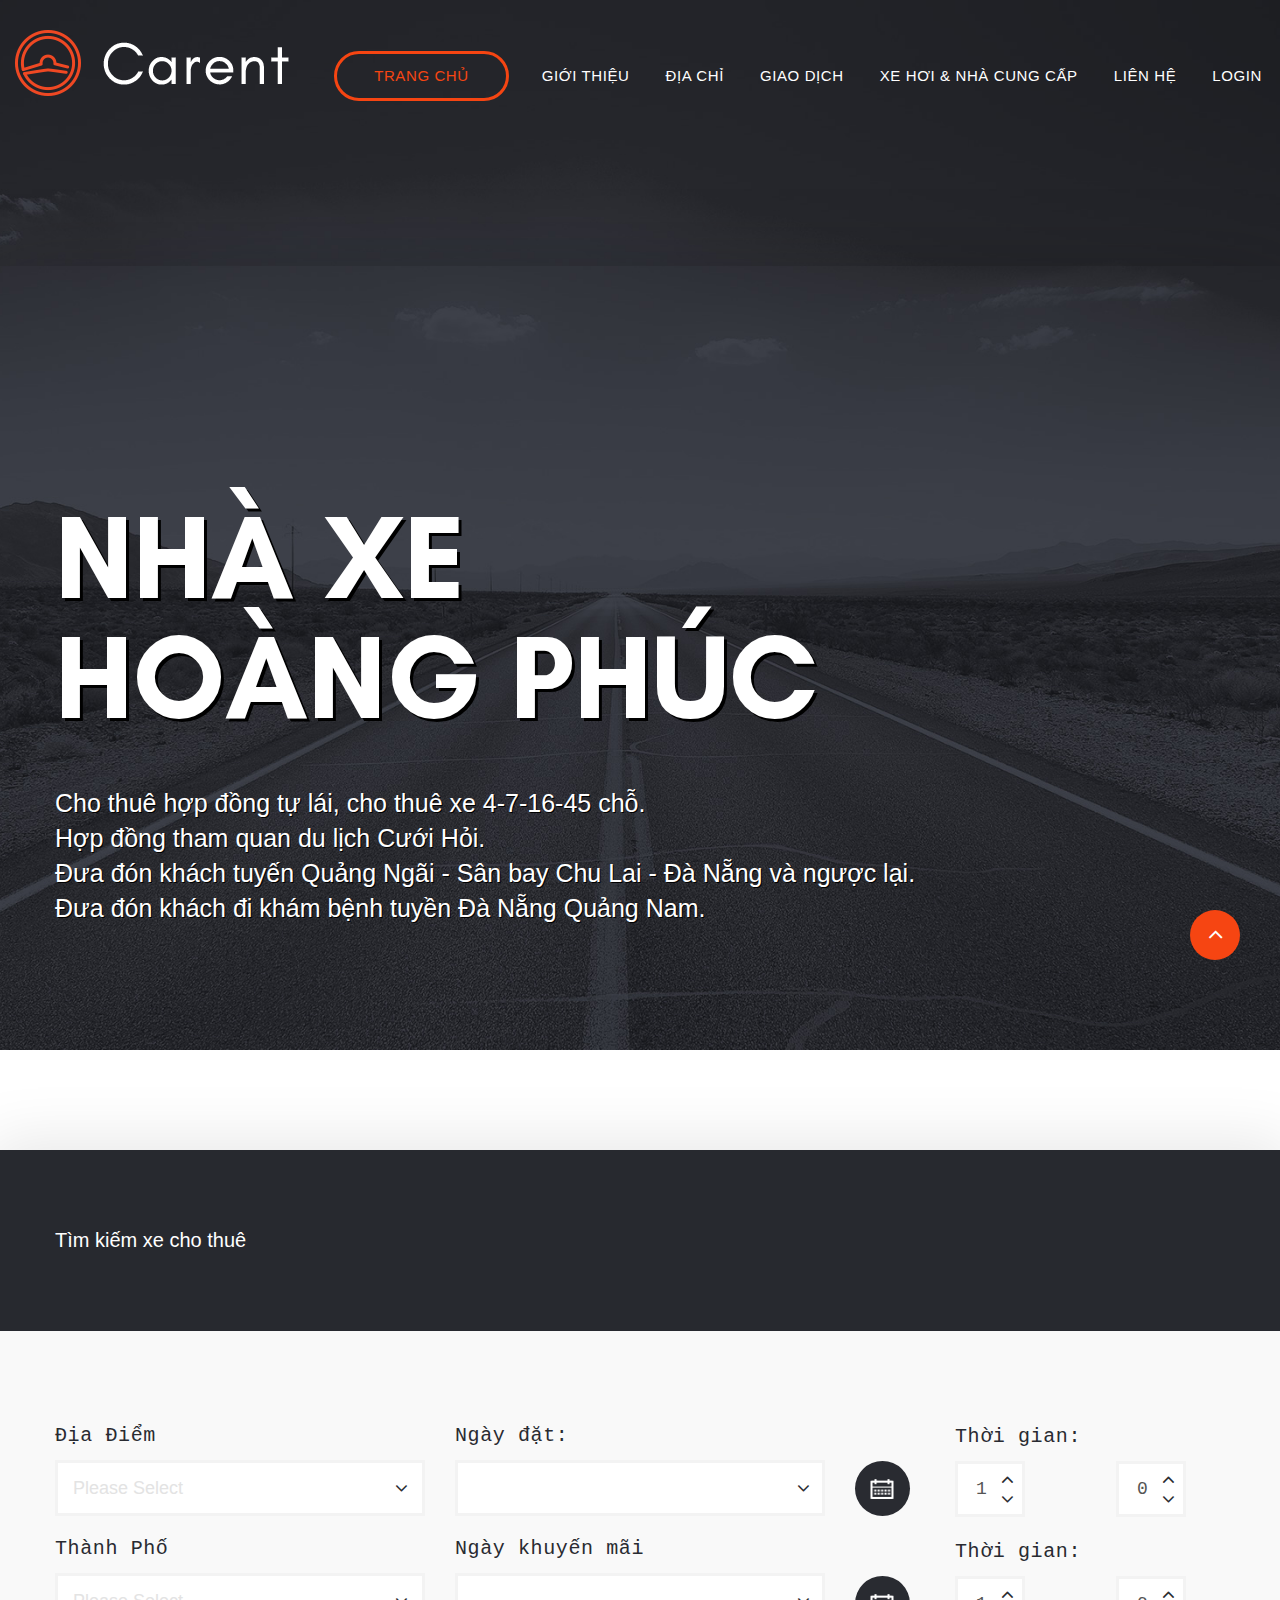
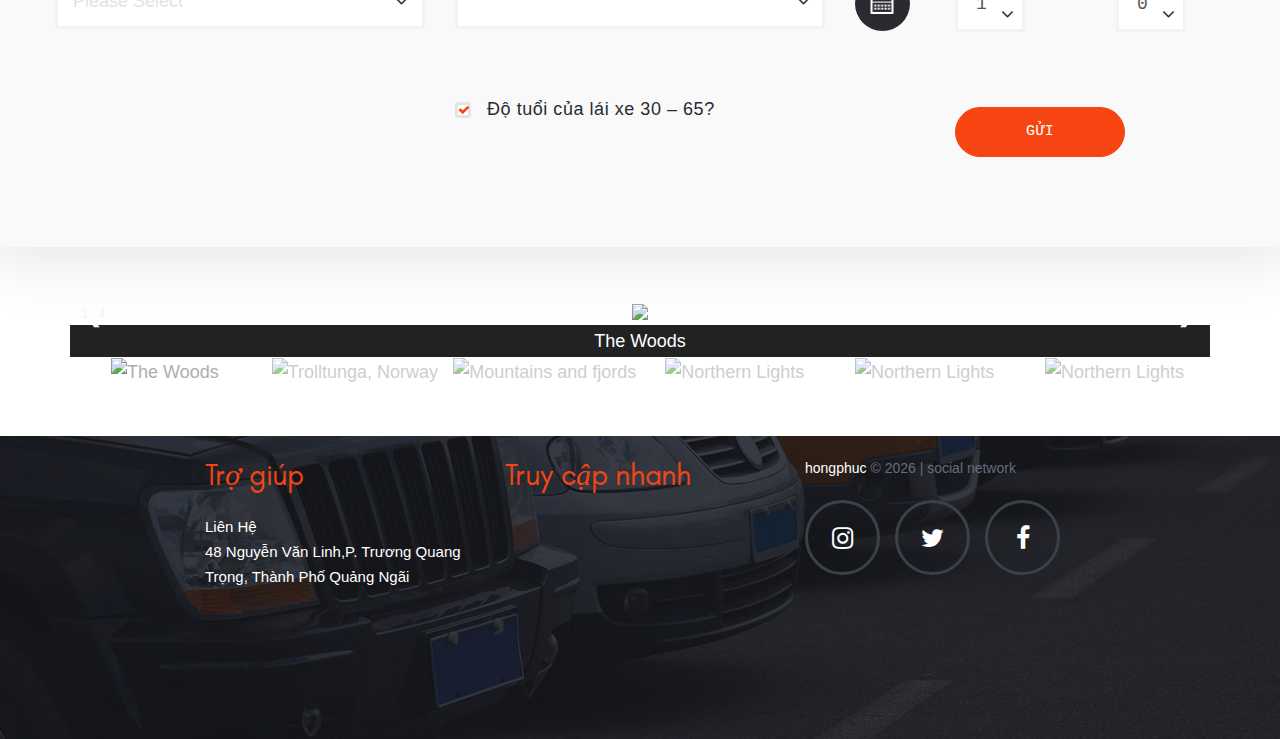
==== commit 6266e633: "heheh" ====
--- a/index.html
+++ b/index.html
@@ -384,7 +384,8 @@
 /* Position the image container (needed to position the left and right arrows) */
 .container {
   position: relative;
-  margin-bottom: 150px;
+  margin-bottom: 50px;
+  margin-top: 50px;
 }
 
 /* Hide the images by default */
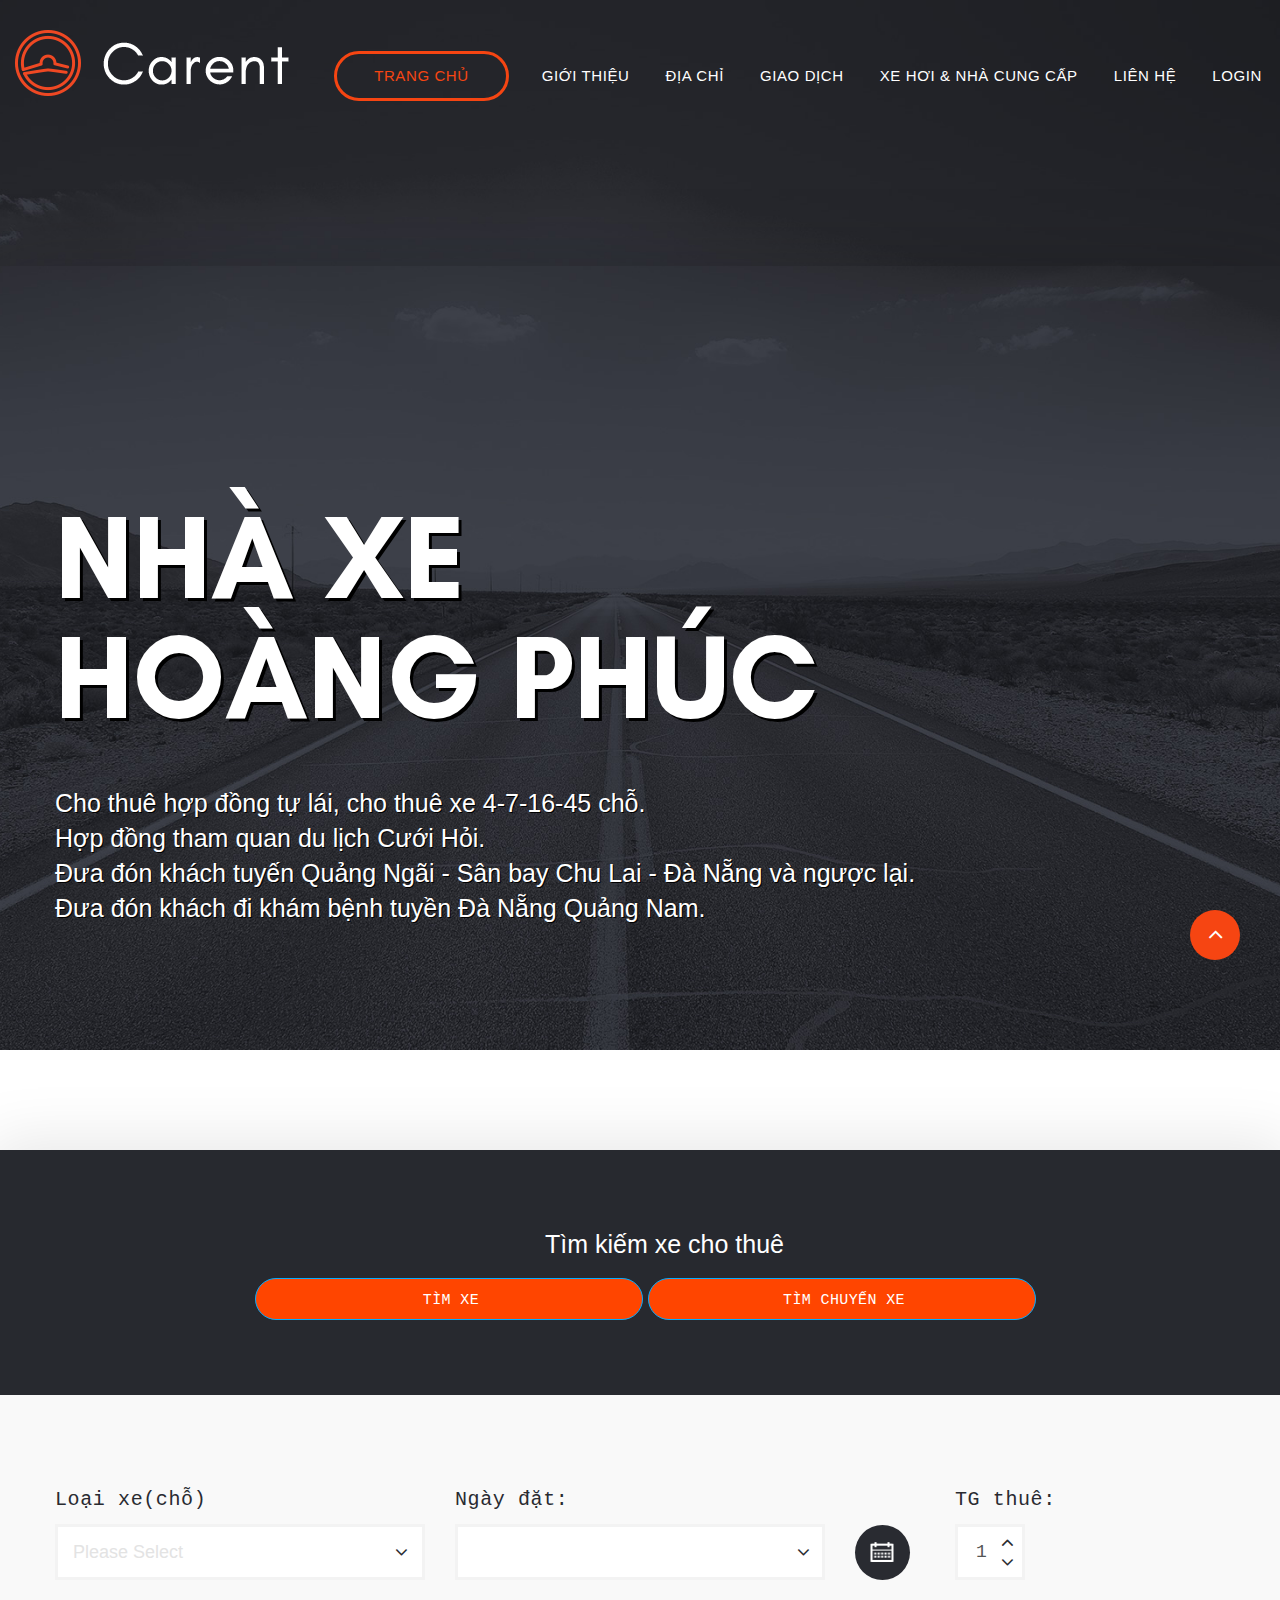
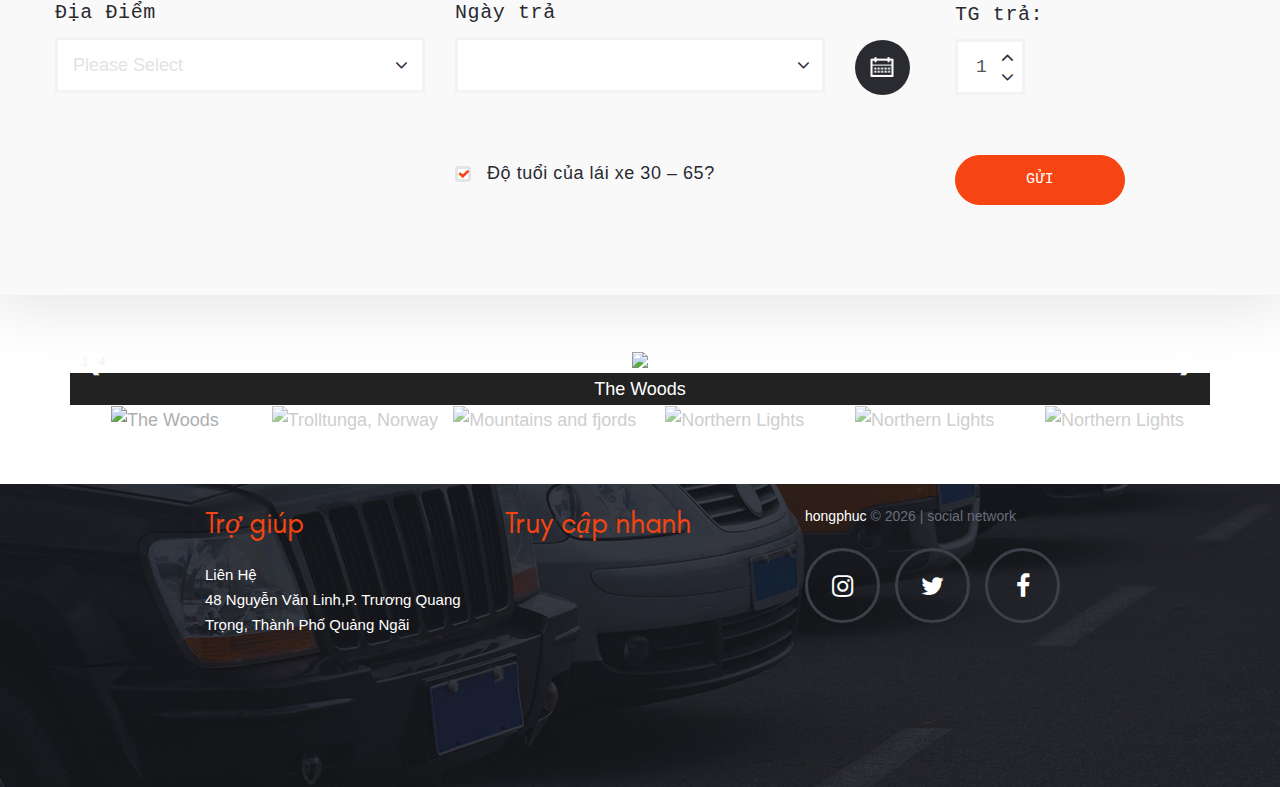
==== commit f74b14c0: "hehe" ====
--- a/index.html
+++ b/index.html
@@ -3,6 +3,10 @@
 
 <head>
   <!-- Site Title-->
+  <meta name="viewport" content="width=device-width, initial-scale=1">
+  <link rel="stylesheet" href="https://maxcdn.bootstrapcdn.com/bootstrap/3.3.7/css/bootstrap.min.css">
+  <script src="https://ajax.googleapis.com/ajax/libs/jquery/3.3.1/jquery.min.js"></script>
+  <script src="https://maxcdn.bootstrapcdn.com/bootstrap/3.3.7/js/bootstrap.min.js"></script>
   <title>Xe Hơi Hoàng Phúc</title>
   <meta name="format-detection" content="telephone=no">
   <meta name="viewport" content="width=device-width, height=device-height, initial-scale=1.0, maximum-scale=1.0, user-scalable=0">
@@ -227,7 +231,50 @@
         <div class="box box-lg section-relative shadow-drop-md text-left">
           <div class="box-lg-header bg-gray-darker context-dark section-50 section-md-75">
             <div class="shell">
-              <p style="font-size: 20px;">Tìm kiếm xe cho thuê</p>
+              <p style="font-size: 25px;margin-left: 490px;">Tìm kiếm xe cho thuê</p>
+              <div class="thue">
+                  <button class="btn btn-info btn-lg" data-toggle="modal" data-target="#myModal">Tìm Xe</button>
+                  <button class="btn btn-info btn-lg" data-toggle="modal" data-target="#myModal">Tìm Chuyến Xe</button>
+              </div>    
+              <div class="modal fade" id="myModal" role="dialog">
+                  <div class="modal-dialog">
+                  
+                    <!-- Modal content-->
+                    <div class="modal-content">
+                      <div class="modal-header">
+                        <button type="button" class="close" data-dismiss="modal">&times;</button>
+                        <h4 class="modal-title" style="color: black">Tìm Xe</h4>
+                      </div>
+                      <div class="modal-body hehe">
+                      <label style="margin-right: 26px">Loại chỗ:</label>
+                      <input width="100%" type="text" placeholder="loại chỗ(nhập số)"> <br>
+                      <label style="margin-right: 26px">Địa điểm:</label>
+                      <input type="text" placeholder="địa điểm"><br>
+                      <label style="margin-right: 26px">Ngày đặt:</label>
+                      <input type="date" placeholder="ngày đặt"><br>
+                      <label style="margin-right: 26px">Ngày Trả:</label>
+                      <input type="date" placeholder="ngày trả"><br>
+                      <label >Giờ nhận xe:</label>
+                      <input type="text" placeholder="giờ nhận xe(nhập số)"><br>
+                      <label style="margin-right: 12px" >Giờ trả xe:</label>
+                      <input type="text" placeholder="giờ trả xe(nhập số)"><br>
+                     
+                      <style>
+                        input{
+                          width: 80%;
+                          border: none;
+                          border-bottom: 1px solid gainsboro;
+                        }
+                      </style>
+                      </div>
+                      <div class="modal-footer">
+                          <button type="button" class="btn btn-default" data-dismiss="modal">Tìm</button>
+                        <button type="button" class="btn btn-default" data-dismiss="modal">Close</button>
+                      </div>
+                    </div>
+                    
+                  </div>
+                </div>  
             </div>
           </div>
           <div class="box-lg-body section-50 section-md-90 bg-alabaster">
@@ -238,20 +285,21 @@
                   <div class="cell-sm-11 cell-md-4">
                     <div class="form-group form-group-select-outside">
                       <!--Select 2-->
+                      <label class="form-custom-label form-custom-label-outside">Loại xe(chỗ)</label>
+                      <select data-placeholder="Please Select" data-minimum-results-for-search="Infinity" data-constraints="@Required" class="form-control select-filter">
+                        <option value="">&nbsp;</option>
+                        <option value="2">4</option>
+                        <option value="3">7</option>
+                        <option value="3">16</option>
+                      </select>
+                    </div>
+                    <div class="form-group form-group-select-outside offset-top-35 offset-sm-top-18">
+                      <!--Select 2-->
                       <label class="form-custom-label form-custom-label-outside">Địa Điểm</label>
                       <select data-placeholder="Please Select" data-minimum-results-for-search="Infinity" data-constraints="@Required" class="form-control select-filter">
                         <option value="">&nbsp;</option>
-                        <option value="2">Hà Nội</option>
+                        <option value="2">Quảng Ngãi </option>
                         <option value="3">Đà Nẵng</option>
-                      </select>
-                    </div>
-                    <div class="form-group form-group-select-outside offset-top-35 offset-sm-top-18">
-                      <!--Select 2-->
-                      <label class="form-custom-label form-custom-label-outside">Thành Phố</label>
-                      <select data-placeholder="Please Select" data-minimum-results-for-search="Infinity" data-constraints="@Required" class="form-control select-filter">
-                        <option value="">&nbsp;</option>
-                        <option value="2">TP Hà Nội</option>
-                        <option value="3">TP Đà Nẵng</option>
                       </select>
                     </div>
                     <!-- <div class="form-group form-group-select-outside offset-top-35 offset-sm-top-18">
@@ -275,7 +323,7 @@
                     </div>
                     <!-- BootstrapDateTimePicker-->
                     <div class="form-group form-group-icon offset-top-35 offset-sm-top-18">
-                      <label for="home-pickup-drop" class="form-label form-label-outside">Ngày khuyến mãi</label>
+                      <label for="home-pickup-drop" class="form-label form-label-outside">Ngày trả</label>
                       <div class="form-control-wrap">
                         <input id="home-pickup-drop" type="text" name="pickup-drop" data-time-picker="date" data-constraints="@Required" class="form-control">
                         <span class="icon icon-xs fa fa-angle-down text-gray-dark"></span>
@@ -299,20 +347,16 @@
                   </div>
                   <div class="cell-xs-6 cell-sm-5 cell-md-4 cell-lg-3 offset-top-35 offset-md-top-0">
                     <div class="form-group product-number">
-                      <label class="form-custom-label form-custom-label-outside">Thời gian:</label>
+                      <label class="form-custom-label form-custom-label-outside">TG thuê:</label>
                       <input type="number" data-zeros="true" value="1" min="1" max="24" data-constraints="@Numeric @Required" class="form-control">
                     </div>
-                    <div class="form-group product-number offset-top-30 offset-sm-top-40">
-                      <input type="number" data-zeros="true" value="0" min="0" max="60" data-constraints="@Numeric @Required" class="form-control">
-                    </div>
+                   
                     <div class="offset-top-5 offset-sm-top-0 offset-inverse-sm-top-10">
                       <div class="form-group product-number">
-                        <label class="form-custom-label form-custom-label-outside">Thời gian:</label>
+                        <label class="form-custom-label form-custom-label-outside">TG trả:</label>
                         <input type="number" data-zeros="true" value="1" min="1" max="24" data-constraints="@Numeric @Required" class="form-control">
                       </div>
-                      <div class="form-group product-number offset-top-14 offset-sm-top-24">
-                        <input type="number" data-zeros="true" value="0" min="0" max="60" data-constraints="@Numeric @Required" class="form-control">
-                      </div>
+                     
                     </div>
                     <button type="submit" class="btn btn-primary offset-top-20 offset-md-top-45">Gửi</button>
                   </div>
--- a/css/style.css
+++ b/css/style.css
@@ -25056,4 +25056,17 @@
   .counter.h3 {
     font-size: 45px;
   }
+}
+
+.thue{
+  margin-left: 200px;
+}
+.thue button{
+  width: 40%;
+  padding: 7px 3px 3px 7px;
+  background: orangered;
+  color: white;
+}
+.hehe labe{
+margin-right: 40px;
 }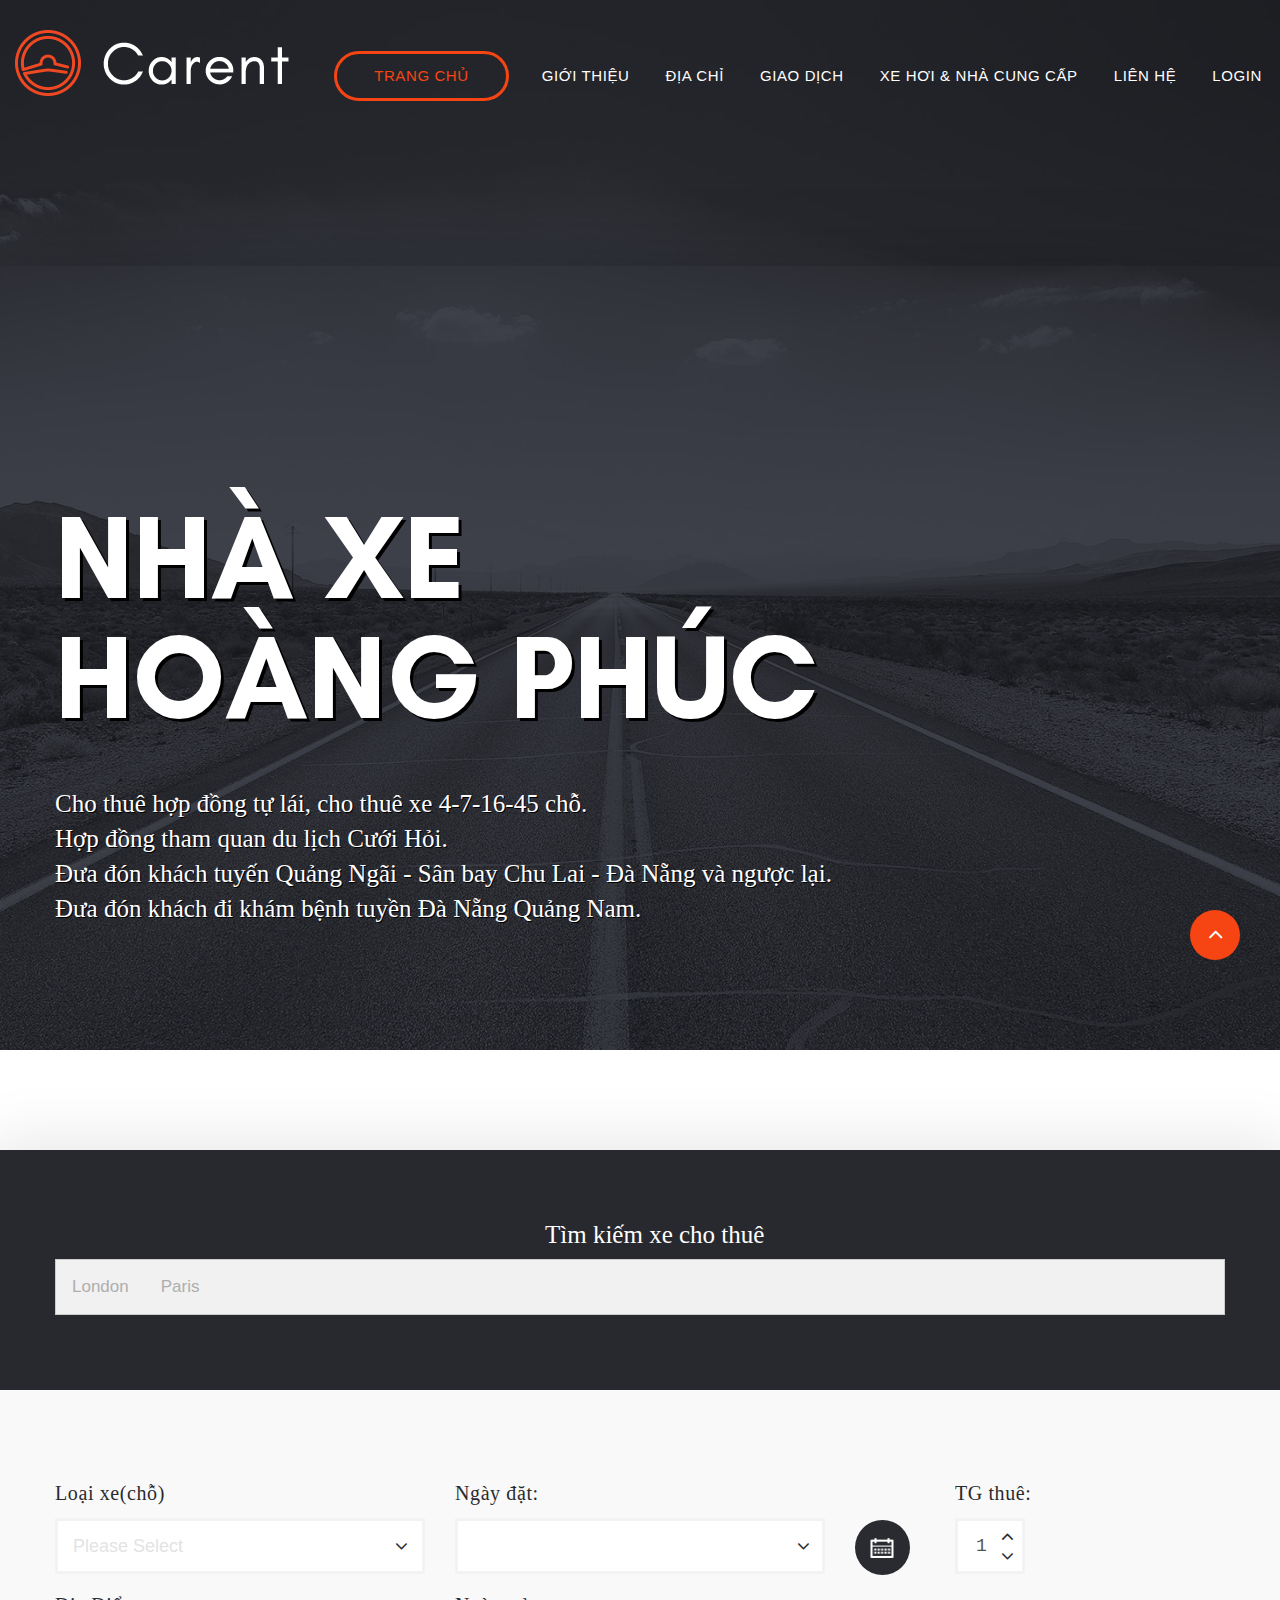
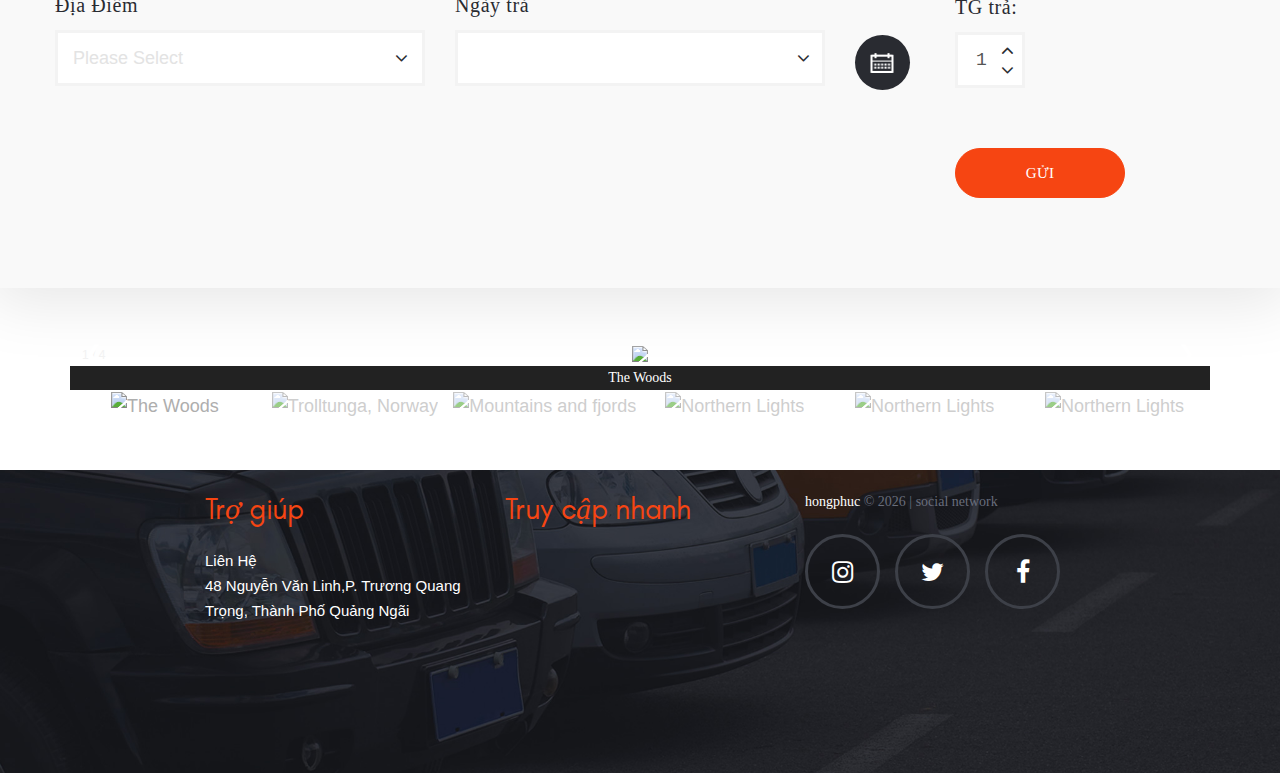
==== commit 44c2157f: "suafont" ====
--- a/index.html
+++ b/index.html
@@ -9,6 +9,7 @@
   <script src="https://maxcdn.bootstrapcdn.com/bootstrap/3.3.7/js/bootstrap.min.js"></script>
   <title>Xe Hơi Hoàng Phúc</title>
   <meta name="format-detection" content="telephone=no">
+  <meta name="viewport" content="width=device-width, initial-scale=1">
   <meta name="viewport" content="width=device-width, height=device-height, initial-scale=1.0, maximum-scale=1.0, user-scalable=0">
   <meta http-equiv="X-UA-Compatible" content="IE=edge">
   <meta charset="utf-8">
@@ -205,11 +206,10 @@
                 <h1 class="h1">Nhà Xe
                   <br class="veil reveal-lg-inline-block">Hoàng Phúc</h1>
                 <p class="text-big-25 offset-md-top-50 inset-lg-right-30 thep">Cho thuê hợp đồng tự lái, cho thuê xe 4-7-16-45 chỗ.
-                  <br>
-                  Hợp đồng tham quan du lịch Cưới Hỏi.
-                    <br> Đưa đón khách tuyến Quảng Ngãi - Sân bay Chu Lai - Đà Nẵng và ngược lại.
-                    <br> Đưa đón khách đi khám bệnh tuyền Đà Nẵng Quảng Nam.
-      
+                  <br> Hợp đồng tham quan du lịch Cưới Hỏi.
+                  <br> Đưa đón khách tuyến Quảng Ngãi - Sân bay Chu Lai - Đà Nẵng và ngược lại.
+                  <br> Đưa đón khách đi khám bệnh tuyền Đà Nẵng Quảng Nam.
+
                 </p>
                 <style>
                   .h1 {
@@ -217,7 +217,7 @@
 
                   }
 
-                  .thep{
+                  .thep {
                     text-shadow: 1px 1px black;
                   }
                 </style>
@@ -232,51 +232,92 @@
           <div class="box-lg-header bg-gray-darker context-dark section-50 section-md-75">
             <div class="shell">
               <p style="font-size: 25px;margin-left: 490px;">Tìm kiếm xe cho thuê</p>
-              <div class="thue">
-                  <button class="btn btn-info btn-lg" data-toggle="modal" data-target="#myModal">Tìm Xe</button>
-                  <button class="btn btn-info btn-lg" data-toggle="modal" data-target="#myModal">Tìm Chuyến Xe</button>
-              </div>    
-              <div class="modal fade" id="myModal" role="dialog">
-                  <div class="modal-dialog">
-                  
-                    <!-- Modal content-->
-                    <div class="modal-content">
-                      <div class="modal-header">
-                        <button type="button" class="close" data-dismiss="modal">&times;</button>
-                        <h4 class="modal-title" style="color: black">Tìm Xe</h4>
-                      </div>
-                      <div class="modal-body hehe">
-                      <label style="margin-right: 26px">Loại chỗ:</label>
-                      <input width="100%" type="text" placeholder="loại chỗ(nhập số)"> <br>
-                      <label style="margin-right: 26px">Địa điểm:</label>
-                      <input type="text" placeholder="địa điểm"><br>
-                      <label style="margin-right: 26px">Ngày đặt:</label>
-                      <input type="date" placeholder="ngày đặt"><br>
-                      <label style="margin-right: 26px">Ngày Trả:</label>
-                      <input type="date" placeholder="ngày trả"><br>
-                      <label >Giờ nhận xe:</label>
-                      <input type="text" placeholder="giờ nhận xe(nhập số)"><br>
-                      <label style="margin-right: 12px" >Giờ trả xe:</label>
-                      <input type="text" placeholder="giờ trả xe(nhập số)"><br>
-                     
-                      <style>
-                        input{
-                          width: 80%;
-                          border: none;
-                          border-bottom: 1px solid gainsboro;
-                        }
-                      </style>
-                      </div>
-                      <div class="modal-footer">
-                          <button type="button" class="btn btn-default" data-dismiss="modal">Tìm</button>
-                        <button type="button" class="btn btn-default" data-dismiss="modal">Close</button>
-                      </div>
-                    </div>
-                    
-                  </div>
-                </div>  
-            </div>
-          </div>
+
+              <div class="tab">
+                <button class="tablinks" onclick="openCity(event, 'London')">London</button>
+                <button class="tablinks" onclick="openCity(event, 'Paris')">Paris</button>
+              </div>
+
+              <div id="London" class="tabcontent">
+                <h3>London</h3>
+                <p>London is the capital city of England.</p>
+              </div>
+
+              <div id="Paris" class="tabcontent">
+                <h3>Paris</h3>
+                <p>Paris is the capital of France.</p>
+              </div>
+
+              <div id="Tokyo" class="tabcontent">
+                <h3>Tokyo</h3>
+                <p>Tokyo is the capital of Japan.</p>
+              </div>
+
+              <script>
+                function openCity(evt, cityName) {
+                  var i, tabcontent, tablinks;
+                  tabcontent = document.getElementsByClassName("tabcontent");
+                  for (i = 0; i < tabcontent.length; i++) {
+                    tabcontent[i].style.display = "none";
+                  }
+                  tablinks = document.getElementsByClassName("tablinks");
+                  for (i = 0; i < tablinks.length; i++) {
+                    tablinks[i].className = tablinks[i].className.replace(" active", "");
+                  }
+                  document.getElementById(cityName).style.display = "block";
+                  evt.currentTarget.className += " active";
+                }
+              </script>
+              <style>
+                body {
+                  font-family: Arial;
+                }
+
+                /* Style the tab */
+
+                .tab {
+                  overflow: hidden;
+                  border: 1px solid #ccc;
+                  background-color: #f1f1f1;
+                }
+
+                /* Style the buttons inside the tab */
+
+                .tab button {
+                  background-color: inherit;
+                  float: left;
+                  border: none;
+                  outline: none;
+                  cursor: pointer;
+                  padding: 14px 16px;
+                  transition: 0.3s;
+                  font-size: 17px;
+                }
+
+                /* Change background color of buttons on hover */
+
+                .tab button:hover {
+                  background-color: #ddd;
+                }
+
+                /* Create an active/current tablink class */
+
+                .tab button.active {
+                  background-color: #ccc;
+                }
+
+                /* Style the tab content */
+
+                .tabcontent {
+                  display: none;
+                  padding: 6px 12px;
+                  border: 1px solid #ccc;
+                  border-top: none;
+                }
+              </style>
+            </div>
+          </div>
+
           <div class="box-lg-body section-50 section-md-90 bg-alabaster">
             <div class="shell">
               <!-- RD Mailform-->
@@ -285,7 +326,7 @@
                   <div class="cell-sm-11 cell-md-4">
                     <div class="form-group form-group-select-outside">
                       <!--Select 2-->
-                      <label class="form-custom-label form-custom-label-outside">Loại xe(chỗ)</label>
+                      <label class="form-custom-label form-custom-label-outside hehe">Loại xe(chỗ)</label>
                       <select data-placeholder="Please Select" data-minimum-results-for-search="Infinity" data-constraints="@Required" class="form-control select-filter">
                         <option value="">&nbsp;</option>
                         <option value="2">4</option>
@@ -295,7 +336,7 @@
                     </div>
                     <div class="form-group form-group-select-outside offset-top-35 offset-sm-top-18">
                       <!--Select 2-->
-                      <label class="form-custom-label form-custom-label-outside">Địa Điểm</label>
+                      <label class="form-custom-label form-custom-label-outside hehe">Địa Điểm</label>
                       <select data-placeholder="Please Select" data-minimum-results-for-search="Infinity" data-constraints="@Required" class="form-control select-filter">
                         <option value="">&nbsp;</option>
                         <option value="2">Quảng Ngãi </option>
@@ -315,7 +356,7 @@
                   <div class="cell-xs-6 cell-sm-6 cell-md-4 offset-top-35 offset-md-top-0">
                     <!-- BootstrapDateTimePicker-->
                     <div class="form-group form-group-icon">
-                      <label for="home-pickup-date" class="form-label form-label-outside">Ngày đặt:</label>
+                      <label for="home-pickup-date" class="form-label form-label-outside hehe">Ngày đặt:</label>
                       <div class="form-control-wrap">
                         <input id="home-pickup-date" type="text" name="pickup-date" data-time-picker="date" data-constraints="@Required" class="form-control">
                         <span class="icon icon-xs fa fa-angle-down text-gray-dark"></span>
@@ -323,7 +364,7 @@
                     </div>
                     <!-- BootstrapDateTimePicker-->
                     <div class="form-group form-group-icon offset-top-35 offset-sm-top-18">
-                      <label for="home-pickup-drop" class="form-label form-label-outside">Ngày trả</label>
+                      <label for="home-pickup-drop" class="form-label form-label-outside hehe">Ngày trả</label>
                       <div class="form-control-wrap">
                         <input id="home-pickup-drop" type="text" name="pickup-drop" data-time-picker="date" data-constraints="@Required" class="form-control">
                         <span class="icon icon-xs fa fa-angle-down text-gray-dark"></span>
@@ -331,222 +372,240 @@
                     </div>
                     <div class="form-group offset-top-35 offset-sm-top-65">
                       <div class="form-group">
-                        <label class="checkbox-inline text-gray-dark text-spacing-30 text-sm-nowrap">
-                          <input name="input-group-radio" value="checkbox-1" type="checkbox" checked>Độ tuổi của lái xe 30 – 65?
-                        </label>
                       </div>
                     </div>
                   </div>
                   <div class="cell-lg-1 offset-top-0 veil reveal-lg-inline-block">
-                    <label for="home-pickup-date" class="label-inverse-lg-none icon icon-img icon-circle icon-default offset-top-40 veil reveal-sm-inline-block">
+                    <label for="home-pickup-date" class="label-inverse-lg-none icon icon-img icon-circle icon-default offset-top-40 veil reveal-sm-inline-block hehe">
                       <img src="images/icon-01-23x20.png" width="23" height="20" alt="" class="img-responsive center-block">
                     </label>
-                    <label for="home-pickup-drop" class="label-inverse-lg-none icon icon-img icon-circle icon-default offset-top-35 veil reveal-sm-inline-block">
+                    <label for="home-pickup-drop" class="label-inverse-lg-none icon icon-img icon-circle icon-default offset-top-35 veil reveal-sm-inline-block hehe">
                       <img src="images/icon-01-23x20.png" width="23" height="20" alt="" class="img-responsive center-block">
                     </label>
                   </div>
                   <div class="cell-xs-6 cell-sm-5 cell-md-4 cell-lg-3 offset-top-35 offset-md-top-0">
                     <div class="form-group product-number">
-                      <label class="form-custom-label form-custom-label-outside">TG thuê:</label>
+                      <label class="form-custom-label form-custom-label-outside hehe">TG thuê:</label>
                       <input type="number" data-zeros="true" value="1" min="1" max="24" data-constraints="@Numeric @Required" class="form-control">
                     </div>
-                   
+
                     <div class="offset-top-5 offset-sm-top-0 offset-inverse-sm-top-10">
                       <div class="form-group product-number">
-                        <label class="form-custom-label form-custom-label-outside">TG trả:</label>
+                        <label class="form-custom-label form-custom-label-outside hehe">TG trả:</label>
                         <input type="number" data-zeros="true" value="1" min="1" max="24" data-constraints="@Numeric @Required" class="form-control">
                       </div>
-                     
+
                     </div>
-                    <button type="submit" class="btn btn-primary offset-top-20 offset-md-top-45">Gửi</button>
+                    <button type="button" onclick="getTime()" class="btn btn-primary offset-top-20 offset-md-top-45 hehe">Gửi</button>
                   </div>
                 </div>
               </form>
             </div>
           </div>
         </div>
-       
+
         <div class="container">
-            <div class="mySlides">
-              <div class="numbertext">1 / 4</div>
-              <img src="https://www.w3schools.com/howto/img_nature_wide.jpg" style="width:100%">
-            </div>
-          
-            <div class="mySlides">
-              <div class="numbertext">2 / 4</div>
-              <img src="https://www.w3schools.com/howto/img_snow_wide.jpg" style="width:100%">
-            </div>
-          
-            <div class="mySlides">
-              <div class="numbertext">3 / 4</div>
-              <img src="https://www.w3schools.com/howto/img_woods_wide.jpg" style="width:100%">
-            </div>
-              
-            <div class="mySlides">
-              <div class="numbertext">4 / 4</div>
-              <img src="https://www.w3schools.com/howto/img_woods_wide.jpg" style="width:100%">
-            </div>
-        
-              
-            <a class="prev" onclick="plusSlides(-1)">❮</a>
-            <a class="next" onclick="plusSlides(1)">❯</a>
-          
-            <div class="caption-container">
-              <p id="caption"></p>
-            </div>
-          
-            <div class="row">
-              <div class="column">
-                <img class="demo cursor" src="https://www.w3schools.com/howto/img_nature_wide.jpg" style="width:100%" onclick="currentSlide(1)" alt="The Woods">
-              </div>
-              <div class="column">
-                <img class="demo cursor" src="https://www.w3schools.com/howto/img_snow_wide.jpg" style="width:100%" onclick="currentSlide(2)" alt="Trolltunga, Norway">
-              </div>
-              <div class="column">
-                <img class="demo cursor" src="https://www.w3schools.com/howto/img_woods_wide.jpg" style="width:100%" onclick="currentSlide(3)" alt="Mountains and fjords">
-              </div>
-              <div class="column">
-                <img class="demo cursor" src="https://www.w3schools.com/howto/img_woods_wide.jpg" style="width:100%" onclick="currentSlide(4)" alt="Northern Lights">
-              </div>
-              <div class="column">
-                  <img class="demo cursor" src="https://www.w3schools.com/howto/img_woods_wide.jpg" style="width:100%" onclick="currentSlide(4)" alt="Northern Lights">
-                </div>
-                <div class="column">
-                    <img class="demo cursor" src="https://www.w3schools.com/howto/img_woods_wide.jpg" style="width:100%" onclick="currentSlide(4)" alt="Northern Lights">
-                  </div>
-            </div>
-          </div>
-          <style>
-            * {
-  box-sizing: border-box;
-}
-
-img {
-  vertical-align: middle;
-}
-
-/* Position the image container (needed to position the left and right arrows) */
-.container {
-  position: relative;
-  margin-bottom: 50px;
-  margin-top: 50px;
-}
-
-/* Hide the images by default */
-.mySlides {
-  display: none;
-}
-.row{
-  margin-left: 0px;
-    margin-right: 0px;
-}
-
-/* Add a pointer when hovering over the thumbnail images */
-.cursor {
-  cursor: pointer;
-}
-
-/* Next & previous buttons */
-.prev,
-.next {
-  cursor: pointer;
-    position: absolute;
-    top: 40%;
-    width: auto;
-    padding: 15px;
-    margin-top: -48px;
-    /* margin-right: -2px; */
-    color: white;
-    margin-left: -570px;
-    font-weight: bold;
-    font-size: 20px;
-    margin-right: 15px;
-    border-radius: 0 3px 3px 0;
-    user-select: none;
-    -webkit-user-select: none;
-}
-
-/* Position the "next button" to the right */
-.next {
-  right: 0;
-  border-radius: 3px 0 0 3px;
-}
-
-/* On hover, add a black background color with a little bit see-through */
-.prev:hover,
-.next:hover {
-  background-color: rgba(0, 0, 0, 0.8);
-}
-
-/* Number text (1/3 etc) */
-.numbertext {
-  color: #f2f2f2;
-  font-size: 12px;
-  padding: 8px 12px;
-  position: absolute;
-  top: 0;
-}
-
-/* Container for image text */
-.caption-container {
-  text-align: center;
-  background-color: #222;
-  padding: 2px 16px;
-  color: white;
-}
-
-.row:after {
-  content: "";
-  display: table;
-  clear: both;
-}
-
-/* Six columns side by side */
-.column {
-  float: left;
-  width: 16.66%;
-}
-
-/* Add a transparency effect for thumnbail images */
-.demo {
-  opacity: 0.6;
-}
-
-.active,
-.demo:hover {
-  opacity: 1;
-}
-          </style>
-          <script>
+          <div class="mySlides">
+            <div class="numbertext">1 / 4</div>
+            <img src="https://www.w3schools.com/howto/img_nature_wide.jpg" style="width:100%">
+          </div>
+
+          <div class="mySlides">
+            <div class="numbertext">2 / 4</div>
+            <img src="https://www.w3schools.com/howto/img_snow_wide.jpg" style="width:100%">
+          </div>
+
+          <div class="mySlides">
+            <div class="numbertext">3 / 4</div>
+            <img src="https://www.w3schools.com/howto/img_woods_wide.jpg" style="width:100%">
+          </div>
+
+          <div class="mySlides">
+            <div class="numbertext">4 / 4</div>
+            <img src="https://www.w3schools.com/howto/img_woods_wide.jpg" style="width:100%">
+          </div>
+
+
+          <a class="prev" onclick="plusSlides(-1)">❮</a>
+          <a class="next" onclick="plusSlides(1)">❯</a>
+
+          <div class="caption-container">
+            <p id="caption"></p>
+          </div>
+
+          <div class="row">
+            <div class="column">
+              <img class="demo cursor" src="https://www.w3schools.com/howto/img_nature_wide.jpg" style="width:100%" onclick="currentSlide(1)"
+                alt="The Woods">
+            </div>
+            <div class="column">
+              <img class="demo cursor" src="https://www.w3schools.com/howto/img_snow_wide.jpg" style="width:100%" onclick="currentSlide(2)"
+                alt="Trolltunga, Norway">
+            </div>
+            <div class="column">
+              <img class="demo cursor" src="https://www.w3schools.com/howto/img_woods_wide.jpg" style="width:100%" onclick="currentSlide(3)"
+                alt="Mountains and fjords">
+            </div>
+            <div class="column">
+              <img class="demo cursor" src="https://www.w3schools.com/howto/img_woods_wide.jpg" style="width:100%" onclick="currentSlide(4)"
+                alt="Northern Lights">
+            </div>
+            <div class="column">
+              <img class="demo cursor" src="https://www.w3schools.com/howto/img_woods_wide.jpg" style="width:100%" onclick="currentSlide(4)"
+                alt="Northern Lights">
+            </div>
+            <div class="column">
+              <img class="demo cursor" src="https://www.w3schools.com/howto/img_woods_wide.jpg" style="width:100%" onclick="currentSlide(4)"
+                alt="Northern Lights">
+            </div>
+          </div>
+        </div>
+        <style>
+          * {
+            box-sizing: border-box;
+          }
+
+          img {
+            vertical-align: middle;
+          }
+
+          /* Position the image container (needed to position the left and right arrows) */
+
+          .container {
+            position: relative;
+            margin-bottom: 50px;
+            margin-top: 50px;
+          }
+
+          /* Hide the images by default */
+
+          .mySlides {
+            display: none;
+          }
+
+          .row {
+            margin-left: 0px;
+            margin-right: 0px;
+          }
+
+          /* Add a pointer when hovering over the thumbnail images */
+
+          .cursor {
+            cursor: pointer;
+          }
+
+          /* Next & previous buttons */
+
+          .prev,
+          .next {
+            cursor: pointer;
+            position: absolute;
+            top: 40%;
+            width: auto;
+            padding: 15px;
+            margin-top: -48px;
+            /* margin-right: -2px; */
+            color: white;
+            margin-left: -570px;
+            font-weight: bold;
+            font-size: 20px;
+            margin-right: 15px;
+            border-radius: 0 3px 3px 0;
+            user-select: none;
+            -webkit-user-select: none;
+          }
+
+          /* Position the "next button" to the right */
+
+          .next {
+            right: 0;
+            border-radius: 3px 0 0 3px;
+          }
+
+          /* On hover, add a black background color with a little bit see-through */
+
+          .prev:hover,
+          .next:hover {
+            background-color: rgba(0, 0, 0, 0.8);
+          }
+
+          /* Number text (1/3 etc) */
+
+          .numbertext {
+            color: #f2f2f2;
+            font-size: 12px;
+            padding: 8px 12px;
+            position: absolute;
+            top: 0;
+          }
+
+          /* Container for image text */
+
+          .caption-container {
+            text-align: center;
+            background-color: #222;
+            padding: 2px 16px;
+            color: white;
+          }
+
+          .row:after {
+            content: "";
+            display: table;
+            clear: both;
+          }
+
+          /* Six columns side by side */
+
+          .column {
+            float: left;
+            width: 16.66%;
+          }
+
+          /* Add a transparency effect for thumnbail images */
+
+          .demo {
+            opacity: 0.6;
+          }
+
+          .active,
+          .demo:hover {
+            opacity: 1;
+          }
+        </style>
+        <script>
           var slideIndex = 1;
           showSlides(slideIndex);
-          
+
           function plusSlides(n) {
             showSlides(slideIndex += n);
           }
-          
+
           function currentSlide(n) {
             showSlides(slideIndex = n);
           }
-          
+
           function showSlides(n) {
             var i;
             var slides = document.getElementsByClassName("mySlides");
             var dots = document.getElementsByClassName("demo");
             var captionText = document.getElementById("caption");
-            if (n > slides.length) {slideIndex = 1}
-            if (n < 1) {slideIndex = slides.length}
+            if (n > slides.length) {
+              slideIndex = 1
+            }
+            if (n < 1) {
+              slideIndex = slides.length
+            }
             for (i = 0; i < slides.length; i++) {
-                slides[i].style.display = "none";
+              slides[i].style.display = "none";
             }
             for (i = 0; i < dots.length; i++) {
-                dots[i].className = dots[i].className.replace(" active", "");
+              dots[i].className = dots[i].className.replace(" active", "");
             }
-            slides[slideIndex-1].style.display = "block";
-            dots[slideIndex-1].className += " active";
-            captionText.innerHTML = dots[slideIndex-1].alt;
-          }
-          </script>
+            slides[slideIndex - 1].style.display = "block";
+            dots[slideIndex - 1].className += " active";
+            captionText.innerHTML = dots[slideIndex - 1].alt;
+          }
+        </script>
       </section>
       <!-- Page Footer-->
       <footer style="background: #292b31 url(images/background-05-1920x1100.jpg) center/cover no-repeat;" class="page-footer">
@@ -651,6 +710,41 @@
     f.parentNode.insertBefore(j, f);
   })(window, document, 'script', 'dataLayer', 'GTM-P9FT69');
 </script>
+<script>
+  function getTime() {
+    const arrayMonth = ['January', 'February', 'March', 'April', 'May', 'June', 'July', 'August', 'September',
+      'October', 'November', 'December'
+    ];
+
+    var $dateTimePicker1 = $(plugins.bootstrapDateTimePicker[0]);
+    var $dateTimePicker2 = $(plugins.bootstrapDateTimePicker[1]);
+    // $dateTimePicker1 = $dateTimePicker1.context.value.splice($dateTimePicker1.context.value.indexOf(','), 1);
+    var dateTime1 = $dateTimePicker1.context.value;
+    var dateTime2 = $dateTimePicker2.context.value;
+    dateTime1 = dateTime1.replace(',', '');
+    dateTime2 = dateTime2.replace(',', '');
+
+    dateTime1 = dateTime1.split(' ');
+    dateTime2 = dateTime2.split(' ');
+
+    var dateNow = new Date(); // lay thoi gian hien tai
+    var hour = dateNow.getHours();
+    var mm = dateNow.getMinutes();
+    var second = dateNow.getSeconds();
+    //2018                 //thang                     //ngay        
+    var ngayDat = new Date(dateTime1[3], arrayMonth.indexOf(dateTime1[2]), dateTime1[1], hour, mm, second); // lay thoi gian ở form
+    var ngayTra = new Date(dateTime2[3], arrayMonth.indexOf(dateTime2[2]), dateTime2[1], hour, mm, second);
+
+    // Muốn tính số ngày mượn thì 
+    var soNgayMuon = (ngayTra.getTime() - ngayDat.getTime()) / (24 * 60 * 60 * 1000);
+
+
+    console.log('Ngày đặt ' + ngayDat);
+    console.log('Ngày trả ' + ngayTra);
+    console.log('so ngay muon ' + soNgayMuon);
+
+  }
+</script>
 <!-- End Google Tag Manager -->
 
 </html>--- a/css/style.css
+++ b/css/style.css
@@ -25069,4 +25069,70 @@
 }
 .hehe labe{
 margin-right: 40px;
+}
+body{
+  font-family: TimesNewRoman, "Times New Roman", Times, Baskerville, Georgia, serif;
+
+}
+h1 {
+	font-family: TimesNewRoman, "Times New Roman", Times, Baskerville, Georgia, serif;
+	font-size: 24px;
+	font-style: normal;
+	font-variant: normal;
+	font-weight: 500;
+	line-height: 26.4px;
+}
+h3 {
+	font-family: TimesNewRoman, "Times New Roman", Times, Baskerville, Georgia, serif;
+	font-size: 14px;
+	font-style: normal;
+	font-variant: normal;
+	font-weight: 500;
+	line-height: 15.4px;
+}
+p {
+	font-family: TimesNewRoman, "Times New Roman", Times, Baskerville, Georgia, serif;
+	font-size: 14px;
+	font-style: normal;
+	font-variant: normal;
+	font-weight: 400;
+	line-height: 20px;
+}
+blockquote {
+	font-family: TimesNewRoman, "Times New Roman", Times, Baskerville, Georgia, serif;
+	font-size: 21px;
+	font-style: normal;
+	font-variant: normal;
+	font-weight: 400;
+	line-height: 30px;
+}
+pre {
+	font-family: TimesNewRoman, "Times New Roman", Times, Baskerville, Georgia, serif;
+	font-size: 13px;
+	font-style: normal;
+	font-variant: normal;
+	font-weight: 400;
+	line-height: 18.5714px;
+}
+label{
+
+    font-family: TimesNewRoman, "Times New Roman", Times, Baskerville, Georgia, serif;
+    font-size: 13px;
+    font-style: normal;
+    font-variant: normal;
+    font-weight: 400;
+    line-height: 18.5714px;
+  
+}
+.hehe{
+  font-family: TimesNewRoman, "Times New Roman", Times, Baskerville, Georgia, serif;
+
+}
+input{
+  font-family: TimesNewRoman, "Times New Roman", Times, Baskerville, Georgia, serif;
+
+}
+.huhu{
+  font-family: TimesNewRoman, "Times New Roman", Times, Baskerville, Georgia, serif;
+font-size: 15px;
 }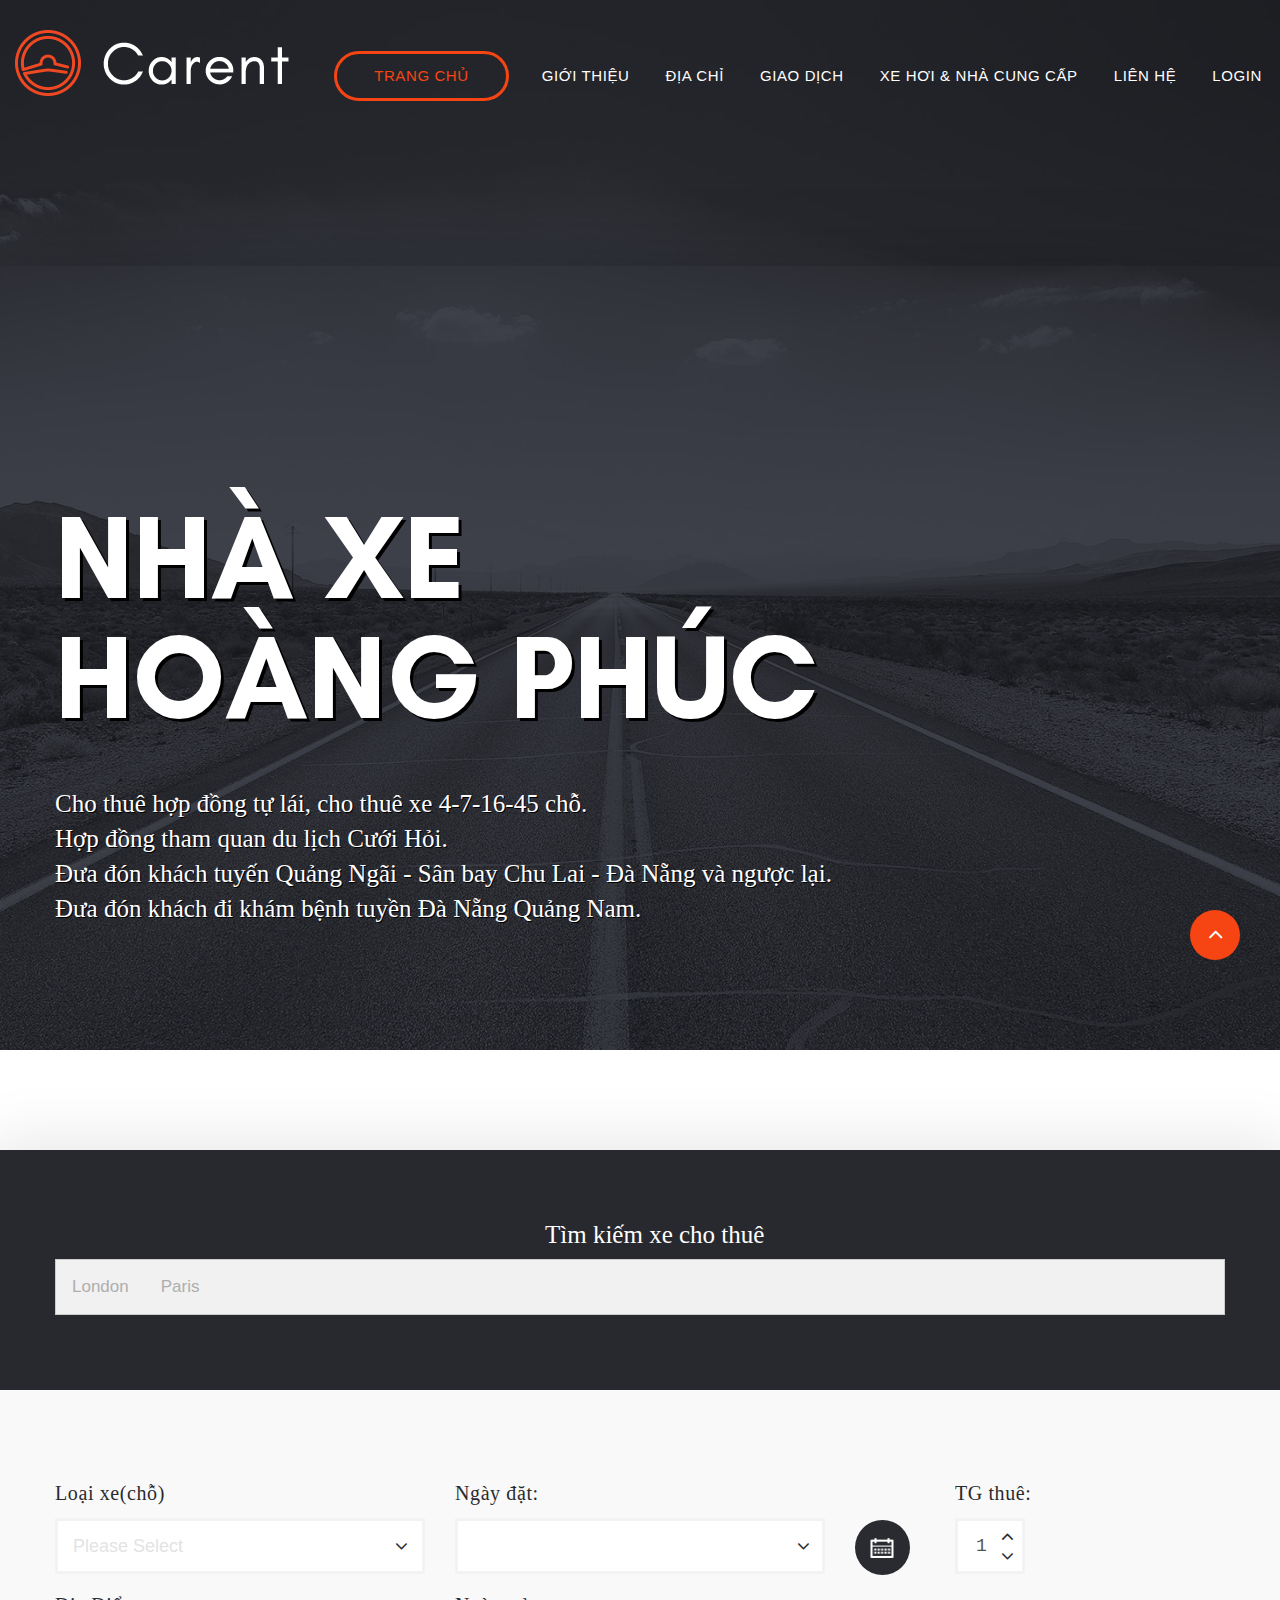
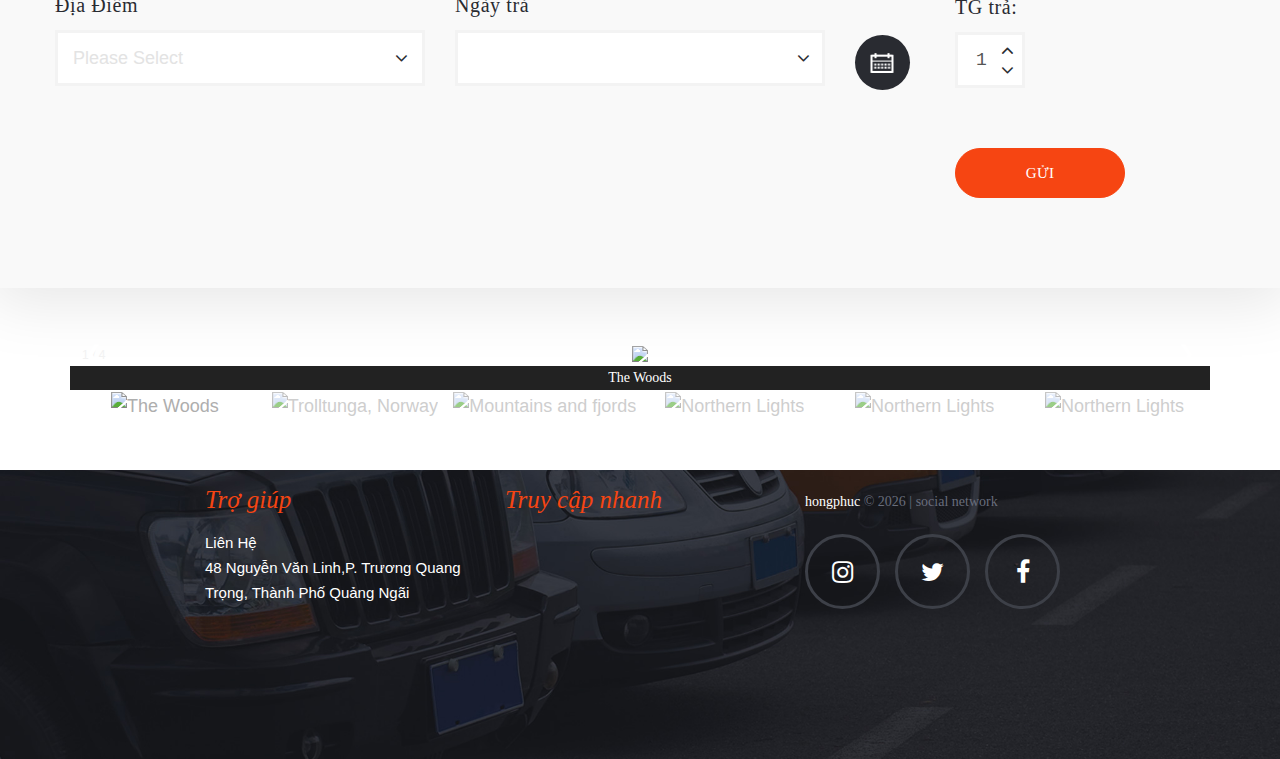
==== commit bfae86b6: "dit me then tai em" ====
--- a/index.html
+++ b/index.html
@@ -612,7 +612,7 @@
         <div class="shell section-top-90 section-bottom-90 section-md-top-20 section-md-bottom-150">
           <div class="range range-xs-center text-left">
             <div class="cell-xs-3 cell-sm-4 cell-md-3">
-              <h5 class="text-italic text-regular text-primary">Trợ giúp</h5>
+              <h5 class="text-italic text-regular text-primary hehe">Trợ giúp</h5>
               <!-- List-->
               <ul class="list list-0 p text-small-15 offset-top-10 offset-md-top-20">
                 <li>
--- a/css/style.css
+++ b/css/style.css
@@ -25098,6 +25098,14 @@
 	font-weight: 400;
 	line-height: 20px;
 }
+h5 {
+	font-family: TimesNewRoman, "Times New Roman", Times, Baskerville, Georgia, serif;
+	font-size: 25px;
+	font-style: normal;
+	font-variant: normal;
+	font-weight: 400;
+	line-height: 20px;
+}
 blockquote {
 	font-family: TimesNewRoman, "Times New Roman", Times, Baskerville, Georgia, serif;
 	font-size: 21px;
